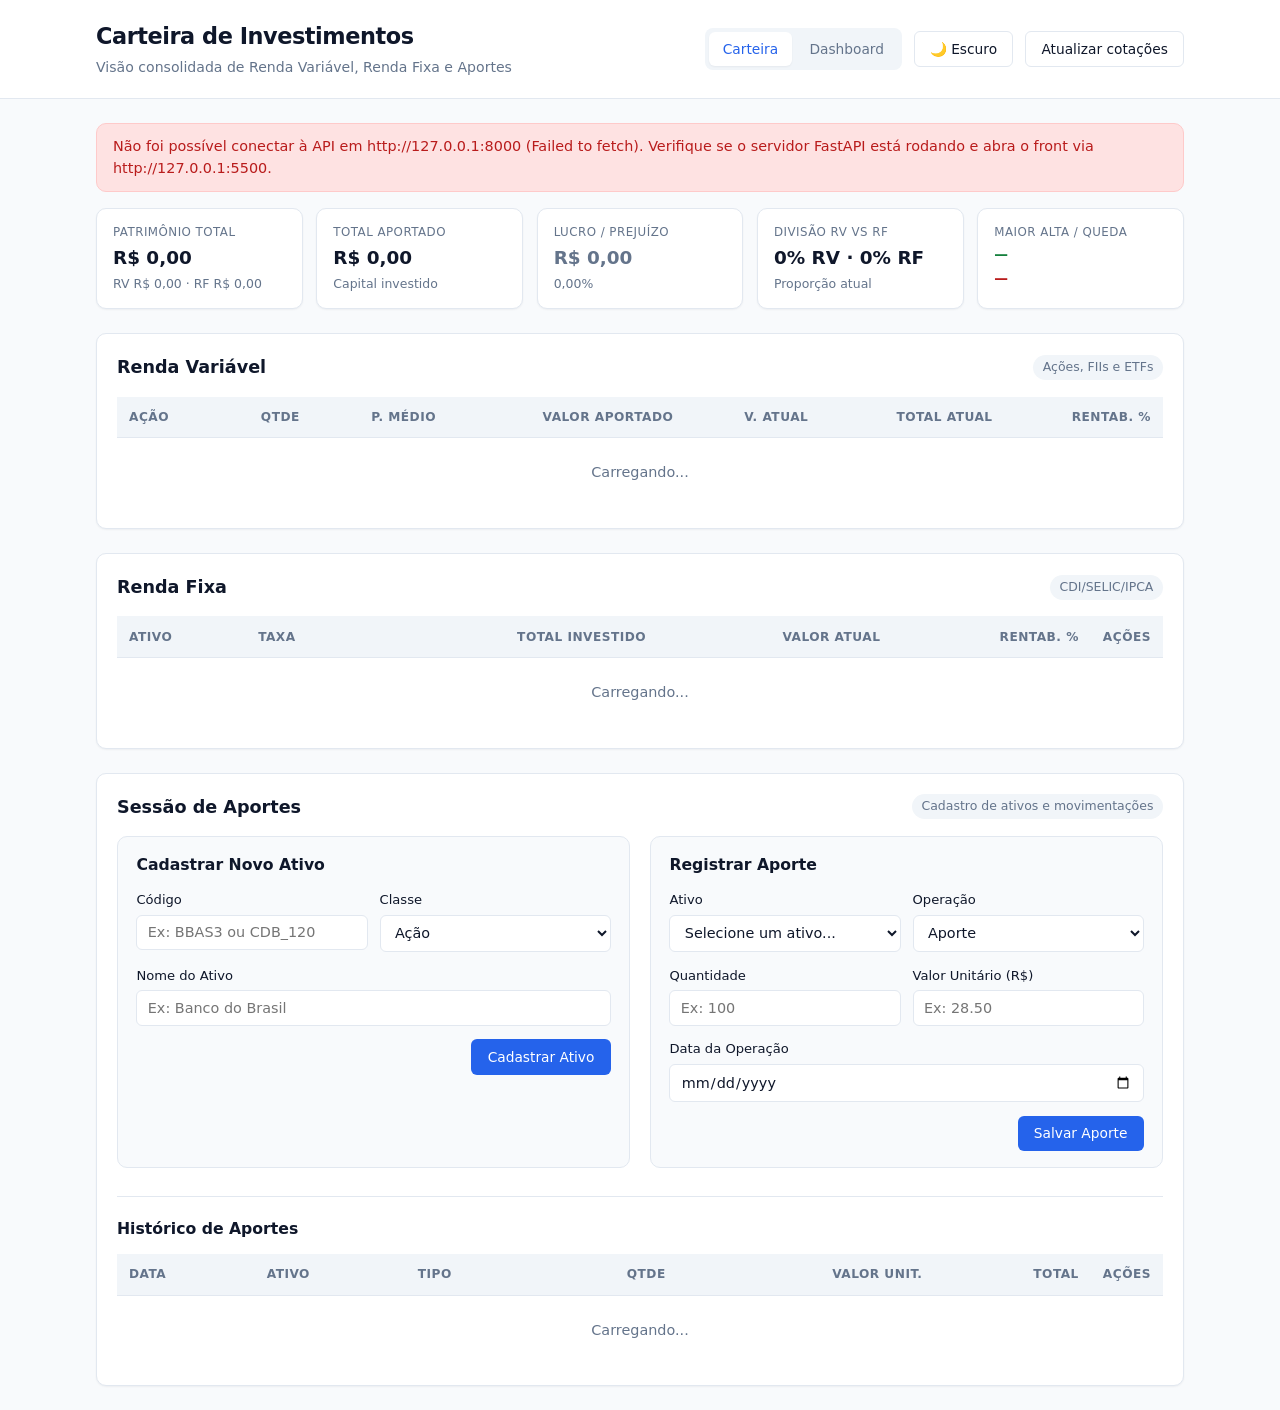
==== frontend/index.html @ 8cd11e59 "final features" ====
<!DOCTYPE html>
<html lang="pt-BR">
<head>
  <meta charset="UTF-8" />
  <meta name="viewport" content="width=device-width, initial-scale=1.0" />
  <title>Carteira de Investimentos</title>
  <link rel="stylesheet" href="css/style.css" />
  <script src="js/theme.js"></script>
</head>
<body>
  <header class="topbar">
    <div class="container topbar-inner">
      <div>
        <h1>Carteira de Investimentos</h1>
        <p class="subtitle">Visão consolidada de Renda Variável, Renda Fixa e Aportes</p>
      </div>
      <div class="topbar-actions">
        <nav class="topnav" aria-label="Navegação principal">
          <a href="index.html" class="nav-link active">Carteira</a>
          <a href="dashboard.html" class="nav-link">Dashboard</a>
        </nav>
        <button id="btn-tema" class="btn btn-secondary" type="button">
          🌙 Escuro
        </button>
        <button id="btn-recarregar" class="btn btn-secondary" type="button">
          Atualizar cotações
        </button>
      </div>
    </div>
  </header>

  <main class="container">
    <div id="feedback" class="feedback hidden" role="status" aria-live="polite"></div>

    <!-- KPIs no topo (linha única) -->
    <section class="kpi-strip" aria-label="Indicadores da carteira">
      <div class="summary-card">
        <span class="summary-label">Patrimônio Total</span>
        <strong id="kpi-patrimonio" class="summary-value">R$ 0,00</strong>
        <span id="kpi-sub-patrimonio" class="kpi-sub">RV R$ 0,00 · RF R$ 0,00</span>
      </div>
      <div class="summary-card">
        <span class="summary-label">Total Aportado</span>
        <strong id="kpi-aportado" class="summary-value">R$ 0,00</strong>
        <span class="kpi-sub">Capital investido</span>
      </div>
      <div class="summary-card">
        <span class="summary-label">Lucro / Prejuízo</span>
        <strong id="kpi-lucro" class="summary-value neu">R$ 0,00</strong>
        <span id="kpi-rentabilidade" class="kpi-sub neu">0,00%</span>
      </div>
      <div class="summary-card">
        <span class="summary-label">Divisão RV vs RF</span>
        <strong id="kpi-divisao" class="summary-value">0% RV · 0% RF</strong>
        <span class="kpi-sub">Proporção atual</span>
      </div>
      <div class="summary-card">
        <span class="summary-label">Maior Alta / Queda</span>
        <strong id="kpi-maior-alta" class="kpi-highlight pos">—</strong>
        <span id="kpi-maior-queda" class="kpi-highlight neg">—</span>
      </div>
    </section>

    <!-- Bloco 1: Renda Variável -->
    <section class="card">
      <div class="section-header">
        <h2>Renda Variável</h2>
        <span class="badge-muted">Ações, FIIs e ETFs</span>
      </div>
      <div class="table-wrapper">
        <table>
          <thead>
            <tr>
              <th>Ação</th>
              <th class="num">Qtde</th>
              <th class="num">P. Médio</th>
              <th class="num">Valor Aportado</th>
              <th class="num">V. Atual</th>
              <th class="num">Total Atual</th>
              <th class="num">Rentab. %</th>
            </tr>
          </thead>
          <tbody id="tbody-rv">
            <tr>
              <td colspan="7" class="empty-cell">Carregando...</td>
            </tr>
          </tbody>
        </table>
      </div>
    </section>

    <!-- Bloco 2: Renda Fixa -->
    <section class="card">
      <div class="section-header">
        <h2>Renda Fixa</h2>
        <span class="badge-muted">CDI/SELIC/IPCA</span>
      </div>
      <div class="table-wrapper">
        <table>
          <thead>
            <tr>
              <th>Ativo</th>
              <th>Taxa</th>
              <th class="num">Total Investido</th>
              <th class="num">Valor Atual</th>
              <th class="num">Rentab. %</th>
              <th class="actions-col">Ações</th>
            </tr>
          </thead>
          <tbody id="tbody-rf">
            <tr>
              <td colspan="6" class="empty-cell">Carregando...</td>
            </tr>
          </tbody>
        </table>
      </div>
    </section>

    <!-- Bloco 3: Sessão de Aportes -->
    <section class="card">
      <div class="section-header">
        <h2>Sessão de Aportes</h2>
        <span class="badge-muted">Cadastro de ativos e movimentações</span>
      </div>

      <div class="forms-grid">
        <!-- Formulário: Novo Ativo -->
        <form id="form-ativo" class="subcard">
          <h3>Cadastrar Novo Ativo</h3>

          <div class="field-row">
            <div class="field">
              <label for="ativo-codigo">Código</label>
              <input
                id="ativo-codigo"
                name="codigo"
                type="text"
                placeholder="Ex: BBAS3 ou CDB_120"
                maxlength="30"
                required
              />
            </div>

            <div class="field">
              <label for="ativo-classe">Classe</label>
              <select id="ativo-classe" name="classe" required>
                <option value="ACAO">Ação</option>
                <option value="FII">FII</option>
                <option value="ETF">ETF</option>
                <option value="RENDA_FIXA">Renda Fixa</option>
              </select>
            </div>
          </div>

          <div class="field">
            <label for="ativo-nome">Nome do Ativo</label>
            <input
              id="ativo-nome"
              name="nome"
              type="text"
              placeholder="Ex: Banco do Brasil"
              maxlength="100"
              required
            />
          </div>

          <div id="campos-rf" class="rf-fields hidden">
            <div class="field-row">
              <div class="field">
                <label for="ativo-indexador">Indexador</label>
                <select id="ativo-indexador" name="indexador">
                  <option value="CDI">CDI</option>
                  <option value="SELIC">SELIC</option>
                  <option value="IPCA">IPCA</option>
                  <option value="PREFIXADO">Prefixado</option>
                </select>
              </div>

              <div class="field">
                <label for="ativo-taxa" id="label-ativo-taxa">Percentual do CDI (%)</label>
                <input
                  id="ativo-taxa"
                  name="taxa_percentual"
                  type="number"
                  step="0.01"
                  min="0"
                  placeholder="Ex: 100 ou 120"
                />
              </div>
            </div>

            <div class="field">
              <label for="ativo-valor-inicial">Valor Inicial / Atual (R$)</label>
              <input
                id="ativo-valor-inicial"
                name="valor_atual"
                type="number"
                step="0.01"
                min="0"
                value="0"
                placeholder="0,00"
              />
            </div>
          </div>

          <div class="form-actions">
            <button type="submit" class="btn btn-primary">Cadastrar Ativo</button>
          </div>
        </form>

        <!-- Formulário: Novo Aporte / Edição -->
        <form id="form-aporte" class="subcard">
          <div class="subcard-header">
            <h3 id="titulo-form-aporte">Registrar Aporte</h3>
            <button
              id="btn-cancelar-edicao"
              type="button"
              class="btn btn-ghost btn-sm hidden"
            >
              Cancelar edição
            </button>
          </div>

          <input id="aporte-id" type="hidden" value="" />

          <div class="field-row">
            <div class="field">
              <label for="aporte-ativo">Ativo</label>
              <select id="aporte-ativo" name="ativo_id" required>
                <option value="">Selecione um ativo...</option>
              </select>
            </div>

            <div class="field">
              <label for="aporte-tipo">Operação</label>
              <select id="aporte-tipo" name="tipo" required>
                <option value="APORTE">Aporte</option>
                <option value="RESGATE">Resgate</option>
              </select>
            </div>
          </div>

          <div class="field-row">
            <div class="field">
              <label for="aporte-quantidade">
                Quantidade
                <span id="hint-qtde-rf" class="field-hint hidden">(fixo em 1 para RF)</span>
              </label>
              <input
                id="aporte-quantidade"
                name="quantidade"
                type="number"
                step="any"
                min="0.000001"
                placeholder="Ex: 100"
                required
              />
            </div>

            <div class="field">
              <label for="aporte-valor" id="label-aporte-valor">Valor Unitário (R$)</label>
              <input
                id="aporte-valor"
                name="valor_unitario"
                type="number"
                step="0.0001"
                min="0.0001"
                placeholder="Ex: 28.50"
                required
              />
            </div>
          </div>

          <div class="field">
            <label for="aporte-data">Data da Operação</label>
            <input id="aporte-data" name="data_aporte" type="date" />
          </div>

          <div class="form-actions">
            <button id="btn-submit-aporte" type="submit" class="btn btn-primary">
              Salvar Aporte
            </button>
          </div>
        </form>
      </div>

      <!-- Histórico de Aportes -->
      <div class="history-block">
        <h3>Histórico de Aportes</h3>
        <div class="table-wrapper">
          <table>
            <thead>
              <tr>
                <th>Data</th>
                <th>Ativo</th>
                <th>Tipo</th>
                <th class="num">Qtde</th>
                <th class="num">Valor Unit.</th>
                <th class="num">Total</th>
                <th class="actions-col">Ações</th>
              </tr>
            </thead>
            <tbody id="tbody-aportes">
              <tr>
                <td colspan="7" class="empty-cell">Carregando...</td>
              </tr>
            </tbody>
          </table>
        </div>
      </div>
    </section>
  </main>

  <!-- Modal nativo para atualização rápida de saldo de Renda Fixa -->
  <dialog id="modal-saldo-rf" class="modal">
    <form id="form-saldo-rf" method="dialog">
      <h3>Atualizar Valor Atual</h3>
      <p id="modal-rf-nome" class="modal-subtitle"></p>
      <input id="modal-rf-ativo-id" type="hidden" />

      <div class="field">
        <label for="modal-rf-valor">Novo Valor Atual (R$)</label>
        <input
          id="modal-rf-valor"
          type="number"
          step="0.01"
          min="0"
          required
        />
      </div>

      <div class="modal-actions">
        <button id="btn-fechar-modal" type="button" class="btn btn-secondary">
          Cancelar
        </button>
        <button type="submit" class="btn btn-primary">Salvar Saldo</button>
      </div>
    </form>
  </dialog>

  <script src="js/api.js"></script>
  <script src="js/main.js"></script>
</body>
</html>
---- frontend/css/style.css ----
:root {
  --bg: #f8fafc;
  --surface: #ffffff;
  --surface-subtle: #f1f5f9;
  --row-hover: #f8fafc;
  --border: #e2e8f0;
  --text: #0f172a;
  --text-muted: #64748b;
  --primary: #2563eb;
  --primary-hover: #1d4ed8;
  --positive: #15803d;
  --positive-bg: #dcfce7;
  --positive-border: #bbf7d0;
  --negative: #b91c1c;
  --negative-bg: #fee2e2;
  --negative-border: #fecaca;
  --radius: 10px;
  --shadow: 0 1px 2px rgba(15, 23, 42, 0.05);
}

[data-theme="dark"] {
  --bg: #0b1120;
  --surface: #111827;
  --surface-subtle: #1e293b;
  --row-hover: #172033;
  --border: #263248;
  --text: #f1f5f9;
  --text-muted: #94a3b8;
  --primary: #3b82f6;
  --primary-hover: #2563eb;
  --positive: #4ade80;
  --positive-bg: rgba(34, 197, 94, 0.14);
  --positive-border: rgba(74, 222, 128, 0.3);
  --negative: #f87171;
  --negative-bg: rgba(239, 68, 68, 0.15);
  --negative-border: rgba(248, 113, 113, 0.3);
  --shadow: 0 1px 3px rgba(0, 0, 0, 0.35);
  color-scheme: dark;
}

*,
*::before,
*::after {
  box-sizing: border-box;
}

body {
  margin: 0;
  font-family: system-ui, -apple-system, BlinkMacSystemFont, "Segoe UI", Roboto,
    sans-serif;
  background-color: var(--bg);
  color: var(--text);
  line-height: 1.5;
  -webkit-font-smoothing: antialiased;
}

.container {
  width: 100%;
  max-width: 1120px;
  margin: 0 auto;
  padding: 0 1rem;
}

/* Header */
.topbar {
  background: var(--surface);
  border-bottom: 1px solid var(--border);
  padding: 1.25rem 0;
  margin-bottom: 1.5rem;
}

.topbar-inner {
  display: flex;
  align-items: center;
  justify-content: space-between;
  gap: 1rem;
  flex-wrap: wrap;
}

.topbar-actions {
  display: flex;
  align-items: center;
  gap: 0.75rem;
  flex-wrap: wrap;
}

.topnav {
  display: inline-flex;
  background: var(--surface-subtle);
  padding: 0.25rem;
  border-radius: 8px;
  gap: 0.25rem;
}

.nav-link {
  text-decoration: none;
  color: var(--text-muted);
  font-size: 0.86rem;
  font-weight: 500;
  padding: 0.4rem 0.85rem;
  border-radius: 6px;
  transition: background-color 0.15s ease, color 0.15s ease;
}

.nav-link:hover {
  color: var(--text);
}

.nav-link.active {
  background: var(--surface);
  color: var(--primary);
  box-shadow: var(--shadow);
}

h1 {
  margin: 0;
  font-size: 1.4rem;
  font-weight: 700;
  letter-spacing: -0.02em;
}

h2 {
  margin: 0;
  font-size: 1.1rem;
  font-weight: 600;
}

h3 {
  margin: 0 0 0.85rem;
  font-size: 0.98rem;
  font-weight: 600;
}

.subtitle {
  margin: 0.2rem 0 0;
  font-size: 0.88rem;
  color: var(--text-muted);
}

/* Feedback Banner */
.feedback {
  padding: 0.75rem 1rem;
  border-radius: var(--radius);
  margin-bottom: 1rem;
  font-size: 0.9rem;
  font-weight: 500;
  border: 1px solid transparent;
}

.feedback.success {
  background: var(--positive-bg);
  color: var(--positive);
  border-color: var(--positive-border);
}

.feedback.error {
  background: var(--negative-bg);
  color: var(--negative);
  border-color: var(--negative-border);
}

.hidden {
  display: none !important;
}

/* KPI Strip (linha única) */
.kpi-strip {
  display: grid;
  grid-template-columns: repeat(5, minmax(0, 1fr));
  gap: 0.85rem;
  margin-bottom: 1.5rem;
}

.summary-card {
  background: var(--surface);
  border: 1px solid var(--border);
  border-radius: var(--radius);
  padding: 0.9rem 1rem;
  box-shadow: var(--shadow);
  display: flex;
  flex-direction: column;
  gap: 0.2rem;
  min-width: 0;
}

.summary-label {
  font-size: 0.74rem;
  text-transform: uppercase;
  letter-spacing: 0.04em;
  color: var(--text-muted);
}

.summary-value {
  font-size: 1.15rem;
  font-weight: 700;
  font-variant-numeric: tabular-nums;
  white-space: nowrap;
  overflow: hidden;
  text-overflow: ellipsis;
}

.kpi-sub {
  font-size: 0.78rem;
  color: var(--text-muted);
  font-variant-numeric: tabular-nums;
  white-space: nowrap;
  overflow: hidden;
  text-overflow: ellipsis;
}

.kpi-highlight {
  font-size: 0.86rem;
  font-variant-numeric: tabular-nums;
  white-space: nowrap;
  overflow: hidden;
  text-overflow: ellipsis;
}

/* Dashboard Charts */
.charts-grid {
  display: grid;
  grid-template-columns: repeat(2, minmax(0, 1fr));
  gap: 1.25rem;
  margin-bottom: 2rem;
}

.chart-card {
  margin-bottom: 0;
}

.chart-card-wide {
  grid-column: 1 / -1;
}

.chart-box {
  position: relative;
  height: 290px;
  width: 100%;
}

.chart-box-tall {
  height: 320px;
}

.chart-empty {
  position: absolute;
  inset: 0;
  display: flex;
  align-items: center;
  justify-content: center;
  margin: 0;
  font-size: 0.9rem;
  color: var(--text-muted);
  text-align: center;
}

@media (max-width: 1024px) {
  .kpi-strip {
    grid-template-columns: repeat(3, minmax(0, 1fr));
  }
}

@media (max-width: 768px) {
  .kpi-strip {
    grid-template-columns: repeat(2, minmax(0, 1fr));
  }

  .charts-grid {
    grid-template-columns: 1fr;
  }
}

/* Cards & Sections */
.card {
  background: var(--surface);
  border: 1px solid var(--border);
  border-radius: var(--radius);
  padding: 1.25rem;
  margin-bottom: 1.5rem;
  box-shadow: var(--shadow);
}

.section-header {
  display: flex;
  align-items: center;
  justify-content: space-between;
  gap: 0.75rem;
  margin-bottom: 1rem;
  flex-wrap: wrap;
}

.badge-muted {
  font-size: 0.78rem;
  color: var(--text-muted);
  background: var(--surface-subtle);
  padding: 0.2rem 0.6rem;
  border-radius: 999px;
}

/* Tables */
.table-wrapper {
  overflow-x: auto;
}

table {
  width: 100%;
  border-collapse: collapse;
  font-size: 0.9rem;
}

th,
td {
  padding: 0.7rem 0.75rem;
  text-align: left;
  border-bottom: 1px solid var(--border);
  white-space: nowrap;
}

th {
  font-size: 0.76rem;
  font-weight: 600;
  text-transform: uppercase;
  letter-spacing: 0.04em;
  color: var(--text-muted);
  background: var(--surface-subtle);
}

tbody tr:hover {
  background: var(--row-hover);
}

tbody tr:last-child td {
  border-bottom: none;
}

.num {
  text-align: right;
  font-variant-numeric: tabular-nums;
}

.actions-col {
  text-align: right;
  width: 1%;
}

.asset-code {
  font-weight: 600;
  color: var(--text);
}

.asset-name {
  display: block;
  font-size: 0.78rem;
  color: var(--text-muted);
}

.empty-cell {
  text-align: center;
  color: var(--text-muted);
  padding: 1.5rem 0.75rem;
}

/* Rentabilidade & Badges */
.pos {
  color: var(--positive);
  font-weight: 600;
}

.neg {
  color: var(--negative);
  font-weight: 600;
}

.neu {
  color: var(--text-muted);
}

.pill {
  display: inline-block;
  padding: 0.15rem 0.55rem;
  border-radius: 999px;
  font-size: 0.75rem;
  font-weight: 600;
}

.pill-aporte {
  background: var(--positive-bg);
  color: var(--positive);
}

.pill-resgate {
  background: var(--negative-bg);
  color: var(--negative);
}

/* Forms */
.forms-grid {
  display: grid;
  grid-template-columns: repeat(auto-fit, minmax(min(100%, 300px), 1fr));
  gap: 1.25rem;
  margin-bottom: 1.75rem;
}

.subcard {
  background: var(--bg);
  border: 1px solid var(--border);
  border-radius: var(--radius);
  padding: 1rem 1.15rem;
  min-width: 0;
  max-width: 100%;
}

.subcard-header {
  display: flex;
  align-items: center;
  justify-content: space-between;
  gap: 0.5rem;
  margin-bottom: 0.85rem;
}

.subcard-header h3 {
  margin: 0;
}

.field {
  display: flex;
  flex-direction: column;
  gap: 0.3rem;
  margin-bottom: 0.85rem;
  min-width: 0;
}

.field-row {
  display: grid;
  grid-template-columns: repeat(2, minmax(0, 1fr));
  gap: 0.75rem;
}

label {
  font-size: 0.82rem;
  font-weight: 500;
  color: var(--text);
}

.field-hint {
  font-weight: 400;
  font-size: 0.75rem;
  color: var(--text-muted);
}

input,
select {
  width: 100%;
  min-width: 0;
  max-width: 100%;
  padding: 0.55rem 0.65rem;
  font-size: 0.9rem;
  font-family: inherit;
  color: var(--text);
  background: var(--surface);
  border: 1px solid var(--border);
  border-radius: 6px;
  transition: border-color 0.15s ease;
}

input:focus,
select:focus {
  outline: none;
  border-color: var(--primary);
}

input[readonly] {
  background: var(--surface-subtle);
  color: var(--text-muted);
  cursor: not-allowed;
}

.rf-fields {
  padding-top: 0.25rem;
  border-top: 1px dashed var(--border);
  margin-top: 0.25rem;
}

.form-actions {
  display: flex;
  justify-content: flex-end;
  margin-top: 0.5rem;
}

.history-block {
  border-top: 1px solid var(--border);
  padding-top: 1.25rem;
}

/* Buttons */
.btn {
  display: inline-flex;
  align-items: center;
  justify-content: center;
  gap: 0.35rem;
  padding: 0.55rem 0.95rem;
  font-size: 0.86rem;
  font-weight: 500;
  font-family: inherit;
  border-radius: 6px;
  border: 1px solid transparent;
  cursor: pointer;
  transition: background-color 0.15s ease, border-color 0.15s ease;
}

.btn:disabled {
  opacity: 0.6;
  cursor: wait;
}

.btn-primary {
  background: var(--primary);
  color: #ffffff;
}

.btn-primary:hover {
  background: var(--primary-hover);
}

.btn-secondary {
  background: var(--surface);
  color: var(--text);
  border-color: var(--border);
}

.btn-secondary:hover {
  background: var(--surface-subtle);
}

.btn-ghost {
  background: transparent;
  color: var(--text-muted);
}

.btn-ghost:hover {
  background: var(--surface-subtle);
  color: var(--text);
}

.btn-danger-ghost {
  background: transparent;
  color: var(--negative);
}

.btn-danger-ghost:hover {
  background: var(--negative-bg);
}

.btn-sm {
  padding: 0.3rem 0.6rem;
  font-size: 0.78rem;
}

.row-actions {
  display: inline-flex;
  gap: 0.35rem;
}

/* Modal */
.modal {
  background: var(--surface);
  color: var(--text);
  border: 1px solid var(--border);
  border-radius: var(--radius);
  padding: 1.25rem;
  width: 100%;
  max-width: 380px;
  box-shadow: 0 10px 30px rgba(0, 0, 0, 0.35);
}

.modal::backdrop {
  background: rgba(2, 6, 23, 0.55);
}

.modal-subtitle {
  margin: -0.4rem 0 1rem;
  font-size: 0.86rem;
  color: var(--text-muted);
}

.modal-actions {
  display: flex;
  justify-content: flex-end;
  gap: 0.5rem;
  margin-top: 1rem;
}

@media (max-width: 600px) {
  .field-row {
    grid-template-columns: 1fr;
  }

  .card {
    padding: 1rem;
  }
}
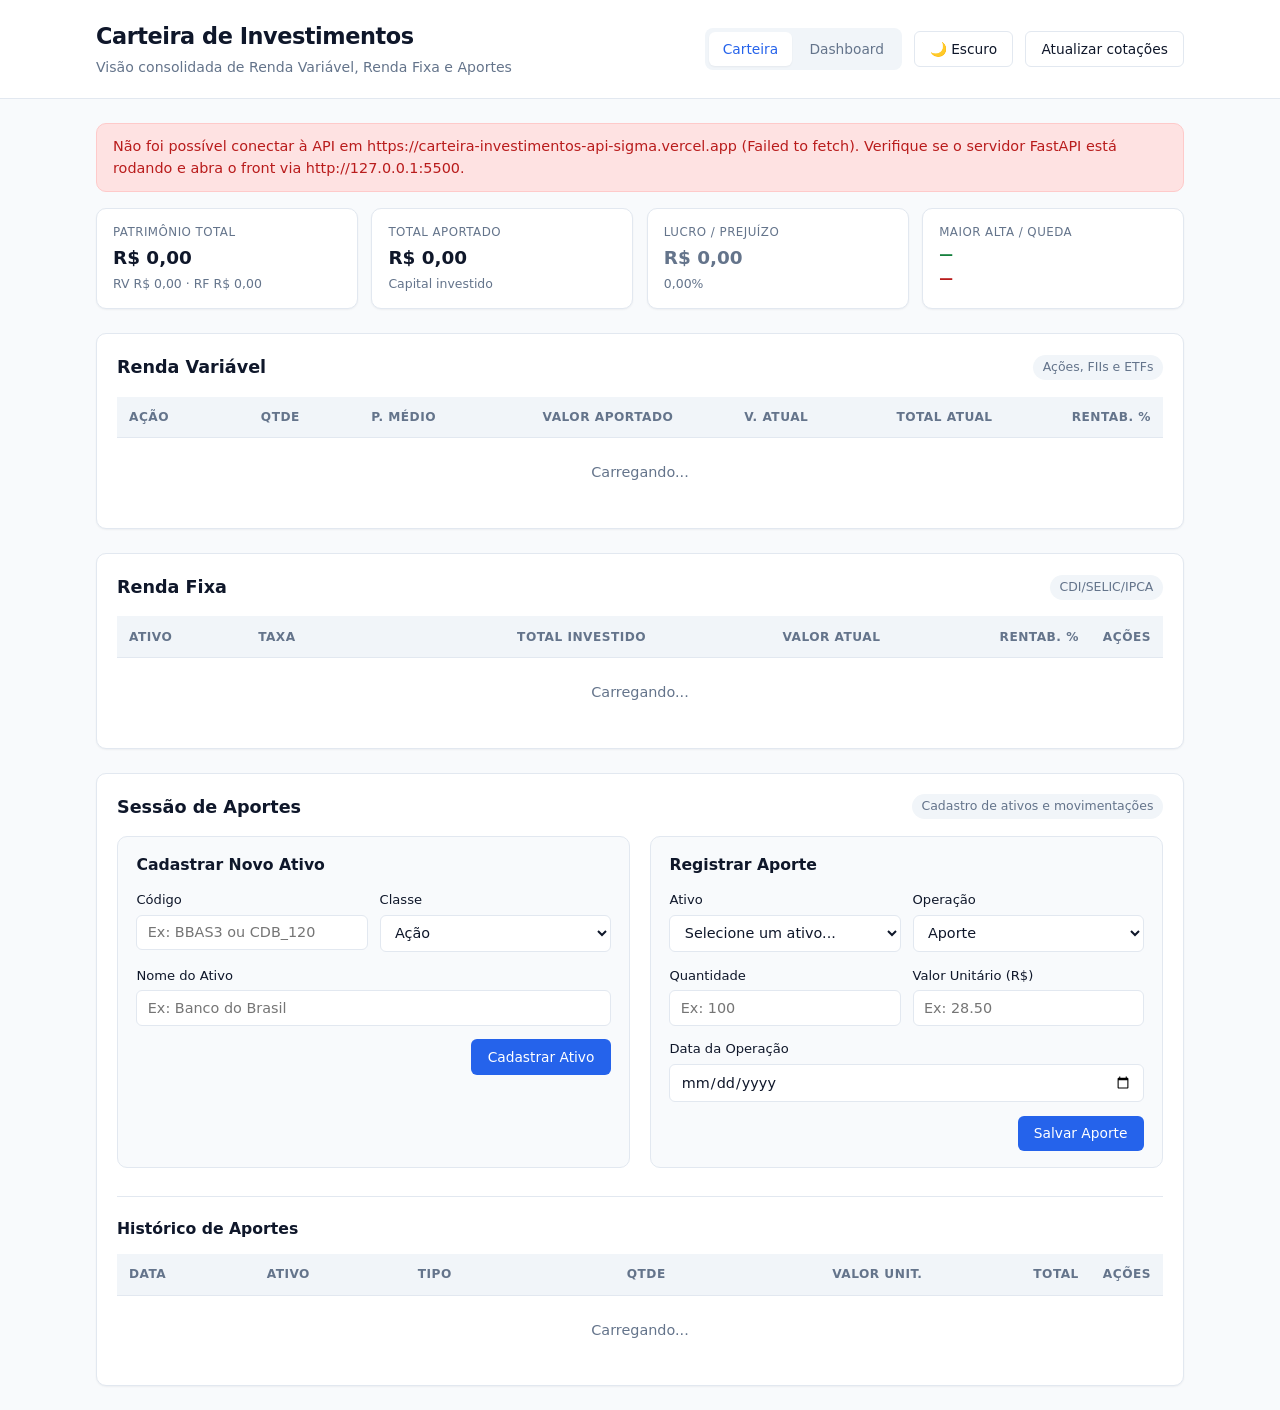
==== commit be8a6a48: "removing card" ====
--- a/frontend/index.html
+++ b/frontend/index.html
@@ -48,11 +48,6 @@
         <span class="summary-label">Lucro / Prejuízo</span>
         <strong id="kpi-lucro" class="summary-value neu">R$ 0,00</strong>
         <span id="kpi-rentabilidade" class="kpi-sub neu">0,00%</span>
-      </div>
-      <div class="summary-card">
-        <span class="summary-label">Divisão RV vs RF</span>
-        <strong id="kpi-divisao" class="summary-value">0% RV · 0% RF</strong>
-        <span class="kpi-sub">Proporção atual</span>
       </div>
       <div class="summary-card">
         <span class="summary-label">Maior Alta / Queda</span>
--- a/frontend/css/style.css
+++ b/frontend/css/style.css
@@ -166,7 +166,7 @@
 /* KPI Strip (linha única) */
 .kpi-strip {
   display: grid;
-  grid-template-columns: repeat(5, minmax(0, 1fr));
+  grid-template-columns: repeat(4, minmax(0, 1fr));
   gap: 0.85rem;
   margin-bottom: 1.5rem;
 }
@@ -256,7 +256,7 @@
 
 @media (max-width: 1024px) {
   .kpi-strip {
-    grid-template-columns: repeat(3, minmax(0, 1fr));
+    grid-template-columns: repeat(2, minmax(0, 1fr));
   }
 }
 
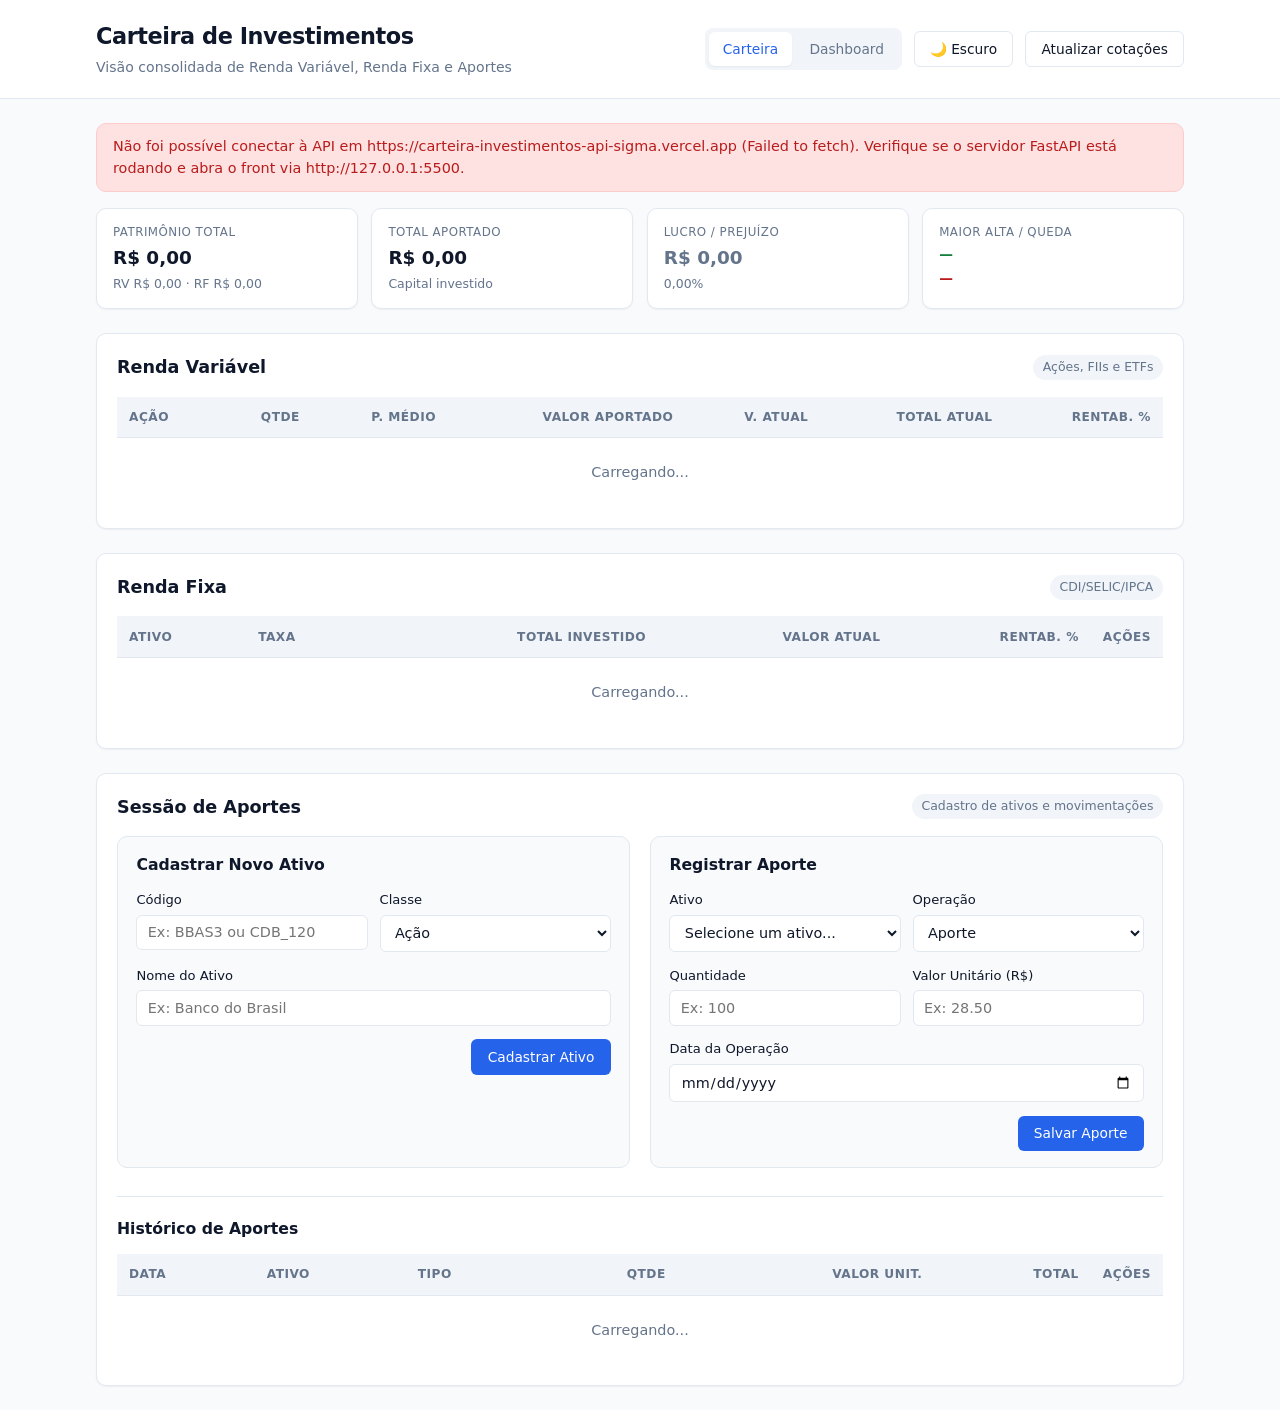
==== commit d5af3490: "feat: adiciona suporte PWA (manifest, service worker e icones)" ====
--- a/frontend/index.html
+++ b/frontend/index.html
@@ -3,7 +3,11 @@
 <head>
   <meta charset="UTF-8" />
   <meta name="viewport" content="width=device-width, initial-scale=1.0" />
+  <meta name="theme-color" content="#2563eb" />
   <title>Carteira de Investimentos</title>
+  <link rel="manifest" href="manifest.json" />
+  <link rel="icon" type="image/png" sizes="192x192" href="icons/icon-192.png" />
+  <link rel="apple-touch-icon" href="icons/icon-192.png" />
   <link rel="stylesheet" href="css/style.css" />
   <script src="js/theme.js"></script>
 </head>
--- a/frontend/css/style.css
+++ b/frontend/css/style.css
@@ -44,6 +44,40 @@
   box-sizing: border-box;
 }
 
+@view-transition {
+  navigation: auto;
+}
+
+::view-transition-old(page-content) {
+  animation: pageFadeOut 160ms ease both;
+}
+
+::view-transition-new(page-content) {
+  animation: pageEnter 240ms cubic-bezier(0.22, 1, 0.36, 1) both;
+}
+
+@keyframes pageEnter {
+  from {
+    opacity: 0;
+    transform: translateY(8px);
+  }
+  to {
+    opacity: 1;
+    transform: translateY(0);
+  }
+}
+
+@keyframes pageFadeOut {
+  from {
+    opacity: 1;
+    transform: translateY(0);
+  }
+  to {
+    opacity: 0;
+    transform: translateY(-4px);
+  }
+}
+
 body {
   margin: 0;
   font-family: system-ui, -apple-system, BlinkMacSystemFont, "Segoe UI", Roboto,
@@ -52,6 +86,27 @@
   color: var(--text);
   line-height: 1.5;
   -webkit-font-smoothing: antialiased;
+  transition: background-color 0.2s ease, color 0.2s ease;
+}
+
+main {
+  view-transition-name: page-content;
+  animation: pageEnter 240ms cubic-bezier(0.22, 1, 0.36, 1) both;
+  transition: opacity 0.15s ease, transform 0.15s ease;
+}
+
+main.page-leaving {
+  opacity: 0;
+  transform: translateY(-4px);
+}
+
+@media (prefers-reduced-motion: reduce) {
+  main,
+  ::view-transition-old(page-content),
+  ::view-transition-new(page-content) {
+    animation: none !important;
+    transition: none !important;
+  }
 }
 
 .container {
@@ -67,6 +122,8 @@
   border-bottom: 1px solid var(--border);
   padding: 1.25rem 0;
   margin-bottom: 1.5rem;
+  view-transition-name: topbar;
+  transition: background-color 0.2s ease, border-color 0.2s ease;
 }
 
 .topbar-inner {
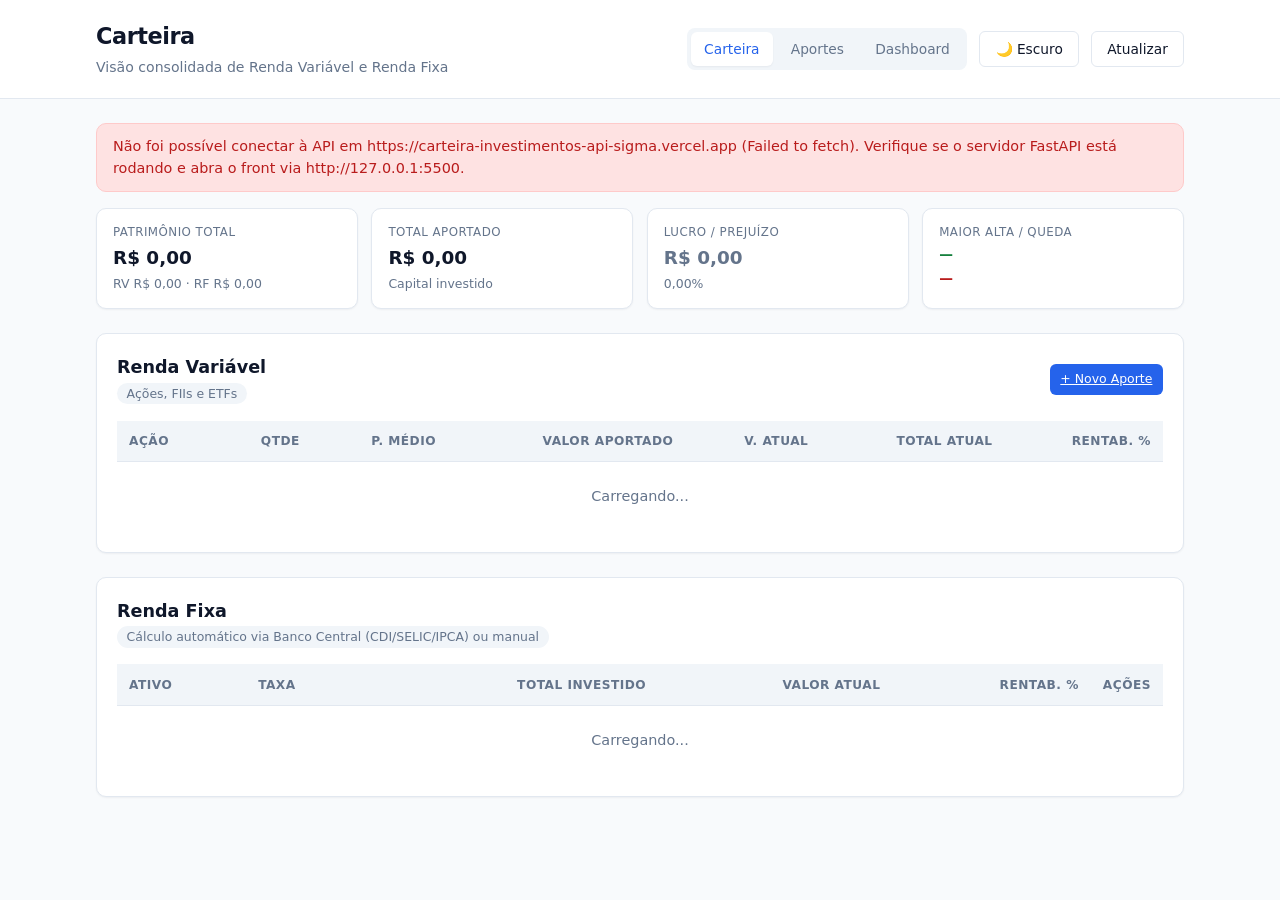
==== commit 301adb0d: "improve interface" ====
--- a/frontend/index.html
+++ b/frontend/index.html
@@ -15,19 +15,20 @@
   <header class="topbar">
     <div class="container topbar-inner">
       <div>
-        <h1>Carteira de Investimentos</h1>
-        <p class="subtitle">Visão consolidada de Renda Variável, Renda Fixa e Aportes</p>
+        <h1>Carteira</h1>
+        <p class="subtitle">Visão consolidada de Renda Variável e Renda Fixa</p>
       </div>
       <div class="topbar-actions">
         <nav class="topnav" aria-label="Navegação principal">
           <a href="index.html" class="nav-link active">Carteira</a>
+          <a href="aportes.html" class="nav-link">Aportes</a>
           <a href="dashboard.html" class="nav-link">Dashboard</a>
         </nav>
         <button id="btn-tema" class="btn btn-secondary" type="button">
           🌙 Escuro
         </button>
         <button id="btn-recarregar" class="btn btn-secondary" type="button">
-          Atualizar cotações
+          Atualizar
         </button>
       </div>
     </div>
@@ -63,8 +64,11 @@
     <!-- Bloco 1: Renda Variável -->
     <section class="card">
       <div class="section-header">
-        <h2>Renda Variável</h2>
-        <span class="badge-muted">Ações, FIIs e ETFs</span>
+        <div>
+          <h2>Renda Variável</h2>
+          <span class="badge-muted">Ações, FIIs e ETFs</span>
+        </div>
+        <a href="aportes.html" class="btn btn-primary btn-sm nav-transition">+ Novo Aporte</a>
       </div>
       <div class="table-wrapper">
         <table>
@@ -91,8 +95,10 @@
     <!-- Bloco 2: Renda Fixa -->
     <section class="card">
       <div class="section-header">
-        <h2>Renda Fixa</h2>
-        <span class="badge-muted">CDI/SELIC/IPCA</span>
+        <div>
+          <h2>Renda Fixa</h2>
+          <span class="badge-muted">Cálculo automático via Banco Central (CDI/SELIC/IPCA) ou manual</span>
+        </div>
       </div>
       <div class="table-wrapper">
         <table>
@@ -114,201 +120,23 @@
         </table>
       </div>
     </section>
+  </main>
 
-    <!-- Bloco 3: Sessão de Aportes -->
-    <section class="card">
-      <div class="section-header">
-        <h2>Sessão de Aportes</h2>
-        <span class="badge-muted">Cadastro de ativos e movimentações</span>
-      </div>
-
-      <div class="forms-grid">
-        <!-- Formulário: Novo Ativo -->
-        <form id="form-ativo" class="subcard">
-          <h3>Cadastrar Novo Ativo</h3>
-
-          <div class="field-row">
-            <div class="field">
-              <label for="ativo-codigo">Código</label>
-              <input
-                id="ativo-codigo"
-                name="codigo"
-                type="text"
-                placeholder="Ex: BBAS3 ou CDB_120"
-                maxlength="30"
-                required
-              />
-            </div>
-
-            <div class="field">
-              <label for="ativo-classe">Classe</label>
-              <select id="ativo-classe" name="classe" required>
-                <option value="ACAO">Ação</option>
-                <option value="FII">FII</option>
-                <option value="ETF">ETF</option>
-                <option value="RENDA_FIXA">Renda Fixa</option>
-              </select>
-            </div>
-          </div>
-
-          <div class="field">
-            <label for="ativo-nome">Nome do Ativo</label>
-            <input
-              id="ativo-nome"
-              name="nome"
-              type="text"
-              placeholder="Ex: Banco do Brasil"
-              maxlength="100"
-              required
-            />
-          </div>
-
-          <div id="campos-rf" class="rf-fields hidden">
-            <div class="field-row">
-              <div class="field">
-                <label for="ativo-indexador">Indexador</label>
-                <select id="ativo-indexador" name="indexador">
-                  <option value="CDI">CDI</option>
-                  <option value="SELIC">SELIC</option>
-                  <option value="IPCA">IPCA</option>
-                  <option value="PREFIXADO">Prefixado</option>
-                </select>
-              </div>
-
-              <div class="field">
-                <label for="ativo-taxa" id="label-ativo-taxa">Percentual do CDI (%)</label>
-                <input
-                  id="ativo-taxa"
-                  name="taxa_percentual"
-                  type="number"
-                  step="0.01"
-                  min="0"
-                  placeholder="Ex: 100 ou 120"
-                />
-              </div>
-            </div>
-
-            <div class="field">
-              <label for="ativo-valor-inicial">Valor Inicial / Atual (R$)</label>
-              <input
-                id="ativo-valor-inicial"
-                name="valor_atual"
-                type="number"
-                step="0.01"
-                min="0"
-                value="0"
-                placeholder="0,00"
-              />
-            </div>
-          </div>
-
-          <div class="form-actions">
-            <button type="submit" class="btn btn-primary">Cadastrar Ativo</button>
-          </div>
-        </form>
-
-        <!-- Formulário: Novo Aporte / Edição -->
-        <form id="form-aporte" class="subcard">
-          <div class="subcard-header">
-            <h3 id="titulo-form-aporte">Registrar Aporte</h3>
-            <button
-              id="btn-cancelar-edicao"
-              type="button"
-              class="btn btn-ghost btn-sm hidden"
-            >
-              Cancelar edição
-            </button>
-          </div>
-
-          <input id="aporte-id" type="hidden" value="" />
-
-          <div class="field-row">
-            <div class="field">
-              <label for="aporte-ativo">Ativo</label>
-              <select id="aporte-ativo" name="ativo_id" required>
-                <option value="">Selecione um ativo...</option>
-              </select>
-            </div>
-
-            <div class="field">
-              <label for="aporte-tipo">Operação</label>
-              <select id="aporte-tipo" name="tipo" required>
-                <option value="APORTE">Aporte</option>
-                <option value="RESGATE">Resgate</option>
-              </select>
-            </div>
-          </div>
-
-          <div class="field-row">
-            <div class="field">
-              <label for="aporte-quantidade">
-                Quantidade
-                <span id="hint-qtde-rf" class="field-hint hidden">(fixo em 1 para RF)</span>
-              </label>
-              <input
-                id="aporte-quantidade"
-                name="quantidade"
-                type="number"
-                step="any"
-                min="0.000001"
-                placeholder="Ex: 100"
-                required
-              />
-            </div>
-
-            <div class="field">
-              <label for="aporte-valor" id="label-aporte-valor">Valor Unitário (R$)</label>
-              <input
-                id="aporte-valor"
-                name="valor_unitario"
-                type="number"
-                step="0.0001"
-                min="0.0001"
-                placeholder="Ex: 28.50"
-                required
-              />
-            </div>
-          </div>
-
-          <div class="field">
-            <label for="aporte-data">Data da Operação</label>
-            <input id="aporte-data" name="data_aporte" type="date" />
-          </div>
-
-          <div class="form-actions">
-            <button id="btn-submit-aporte" type="submit" class="btn btn-primary">
-              Salvar Aporte
-            </button>
-          </div>
-        </form>
-      </div>
-
-      <!-- Histórico de Aportes -->
-      <div class="history-block">
-        <h3>Histórico de Aportes</h3>
-        <div class="table-wrapper">
-          <table>
-            <thead>
-              <tr>
-                <th>Data</th>
-                <th>Ativo</th>
-                <th>Tipo</th>
-                <th class="num">Qtde</th>
-                <th class="num">Valor Unit.</th>
-                <th class="num">Total</th>
-                <th class="actions-col">Ações</th>
-              </tr>
-            </thead>
-            <tbody id="tbody-aportes">
-              <tr>
-                <td colspan="7" class="empty-cell">Carregando...</td>
-              </tr>
-            </tbody>
-          </table>
-        </div>
-      </div>
-    </section>
-  </main>
+  <!-- Navegação inferior fixa no celular (PWA) -->
+  <nav class="bottom-nav" aria-label="Navegação mobile">
+    <a href="index.html" class="bottom-nav-link active">
+      <span class="bottom-nav-icon" aria-hidden="true">💼</span>
+      <span>Carteira</span>
+    </a>
+    <a href="aportes.html" class="bottom-nav-link">
+      <span class="bottom-nav-icon" aria-hidden="true">➕</span>
+      <span>Aportes</span>
+    </a>
+    <a href="dashboard.html" class="bottom-nav-link">
+      <span class="bottom-nav-icon" aria-hidden="true">📊</span>
+      <span>Dashboard</span>
+    </a>
+  </nav>
 
   <!-- Modal nativo para atualização rápida de saldo de Renda Fixa -->
   <dialog id="modal-saldo-rf" class="modal">
@@ -338,6 +166,7 @@
   </dialog>
 
   <script src="js/api.js"></script>
+  <script src="js/utils.js"></script>
   <script src="js/main.js"></script>
 </body>
 </html>
--- a/frontend/css/style.css
+++ b/frontend/css/style.css
@@ -493,6 +493,59 @@
   gap: 0.75rem;
 }
 
+.field-row-3 {
+  grid-template-columns: repeat(3, minmax(0, 1fr));
+}
+
+/* Collapsible Novo Ativo */
+.collapsible-card {
+  padding: 0;
+}
+
+.collapsible-summary {
+  display: flex;
+  align-items: center;
+  justify-content: space-between;
+  gap: 0.75rem;
+  padding: 1rem 1.25rem;
+  font-size: 0.98rem;
+  font-weight: 600;
+  cursor: pointer;
+  list-style: none;
+  user-select: none;
+}
+
+.collapsible-summary::-webkit-details-marker {
+  display: none;
+}
+
+.collapsible-card[open] .collapsible-summary {
+  border-bottom: 1px solid var(--border);
+}
+
+.collapsible-body {
+  padding: 1.15rem 1.25rem 1.25rem;
+}
+
+/* Filter bar */
+.filter-bar {
+  display: flex;
+  gap: 0.5rem;
+  flex-wrap: wrap;
+}
+
+.filter-bar select {
+  width: auto;
+  min-width: 150px;
+  padding: 0.4rem 0.6rem;
+  font-size: 0.84rem;
+}
+
+/* Mobile Bottom Nav (estilo PWA/App) */
+.bottom-nav {
+  display: none;
+}
+
 label {
   font-size: 0.82rem;
   font-weight: 500;
@@ -647,9 +700,67 @@
   margin-top: 1rem;
 }
 
-@media (max-width: 600px) {
-  .field-row {
+@media (max-width: 640px) {
+  body {
+    padding-bottom: 74px;
+  }
+
+  .topnav {
+    display: none;
+  }
+
+  .bottom-nav {
+    display: grid;
+    grid-template-columns: repeat(3, 1fr);
+    position: fixed;
+    left: 0;
+    right: 0;
+    bottom: 0;
+    z-index: 50;
+    background: var(--surface);
+    border-top: 1px solid var(--border);
+    padding: 0.4rem 0.5rem calc(0.4rem + env(safe-area-inset-bottom));
+    box-shadow: 0 -2px 10px rgba(0, 0, 0, 0.08);
+  }
+
+  .bottom-nav-link {
+    display: flex;
+    flex-direction: column;
+    align-items: center;
+    justify-content: center;
+    gap: 0.15rem;
+    padding: 0.35rem 0.25rem;
+    border-radius: 8px;
+    text-decoration: none;
+    font-size: 0.72rem;
+    font-weight: 500;
+    color: var(--text-muted);
+    transition: color 0.15s ease, background-color 0.15s ease;
+  }
+
+  .bottom-nav-link.active {
+    color: var(--primary);
+    background: var(--surface-subtle);
+    font-weight: 600;
+  }
+
+  .bottom-nav-icon {
+    font-size: 1.15rem;
+    line-height: 1;
+  }
+
+  .field-row,
+  .field-row-3 {
     grid-template-columns: 1fr;
+  }
+
+  .filter-bar {
+    width: 100%;
+  }
+
+  .filter-bar select {
+    flex: 1;
+    min-width: 0;
   }
 
   .card {
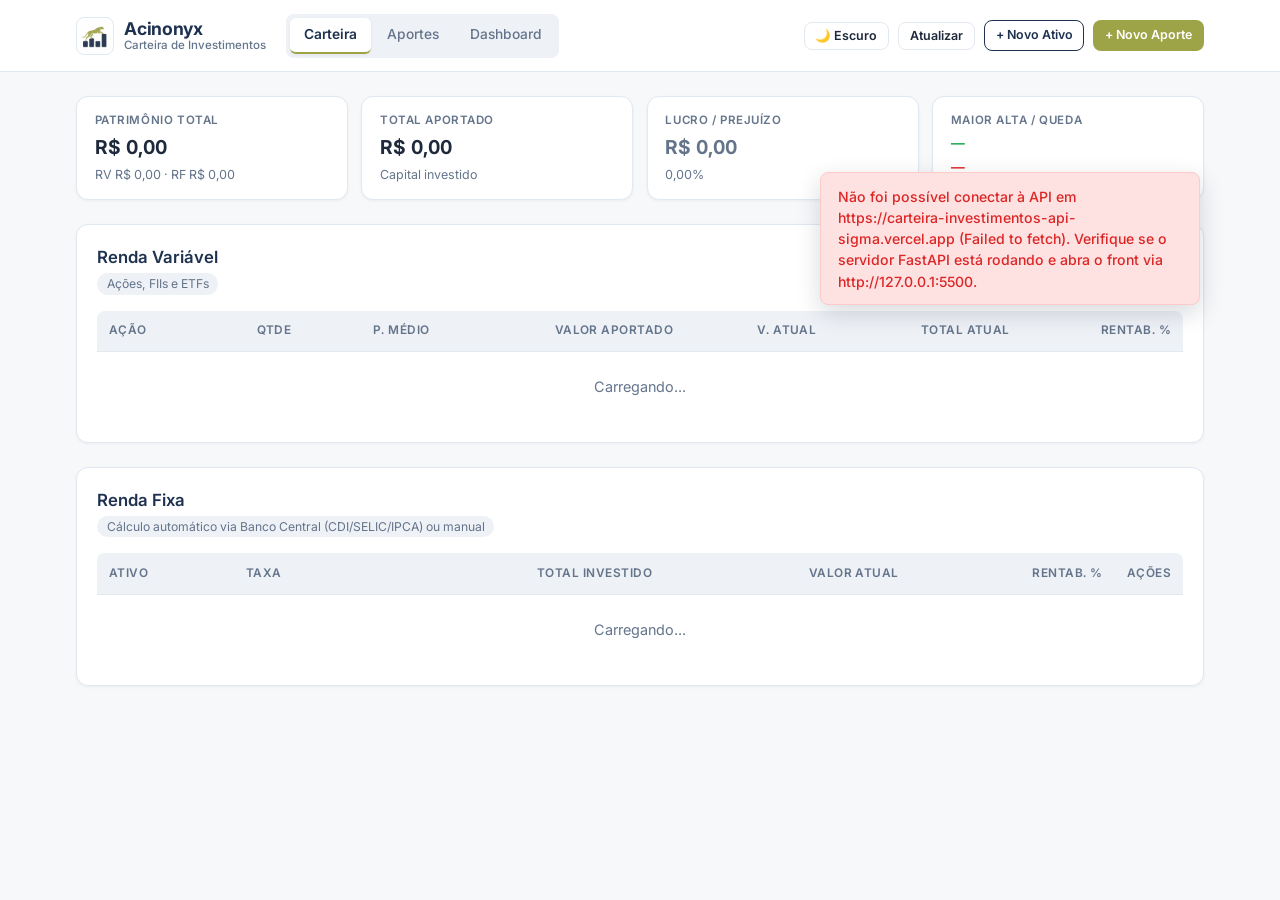
==== commit f2d37e56: "improve interface style" ====
--- a/frontend/index.html
+++ b/frontend/index.html
@@ -3,8 +3,14 @@
 <head>
   <meta charset="UTF-8" />
   <meta name="viewport" content="width=device-width, initial-scale=1.0" />
-  <meta name="theme-color" content="#2563eb" />
-  <title>Carteira de Investimentos</title>
+  <meta name="theme-color" content="#1e3250" />
+  <title>Acinonyx — Carteira</title>
+  <link rel="preconnect" href="https://fonts.googleapis.com" />
+  <link rel="preconnect" href="https://fonts.gstatic.com" crossorigin />
+  <link
+    href="https://fonts.googleapis.com/css2?family=Inter:wght@400;500;600;700&display=swap"
+    rel="stylesheet"
+  />
   <link rel="manifest" href="manifest.json" />
   <link rel="icon" type="image/png" sizes="192x192" href="icons/icon-192.png" />
   <link rel="apple-touch-icon" href="icons/icon-192.png" />
@@ -14,22 +20,33 @@
 <body>
   <header class="topbar">
     <div class="container topbar-inner">
-      <div>
-        <h1>Carteira</h1>
-        <p class="subtitle">Visão consolidada de Renda Variável e Renda Fixa</p>
-      </div>
-      <div class="topbar-actions">
+      <div class="topbar-left">
+        <a href="index.html" class="brand">
+          <img src="icons/icon-192.png" alt="Logo Acinonyx" class="brand-logo" />
+          <span class="brand-text">
+            <span class="brand-name">Acinonyx</span>
+            <span class="brand-tagline">Carteira de Investimentos</span>
+          </span>
+        </a>
         <nav class="topnav" aria-label="Navegação principal">
           <a href="index.html" class="nav-link active">Carteira</a>
           <a href="aportes.html" class="nav-link">Aportes</a>
           <a href="dashboard.html" class="nav-link">Dashboard</a>
         </nav>
-        <button id="btn-tema" class="btn btn-secondary" type="button">
+      </div>
+      <div class="topbar-actions">
+        <button id="btn-tema" class="btn btn-secondary btn-sm" type="button">
           🌙 Escuro
         </button>
-        <button id="btn-recarregar" class="btn btn-secondary" type="button">
+        <button id="btn-recarregar" class="btn btn-secondary btn-sm" type="button">
           Atualizar
         </button>
+        <a href="aportes.html#novo-ativo" class="btn btn-outline-navy btn-sm header-cta-desktop nav-transition">
+          + Novo Ativo
+        </a>
+        <a href="aportes.html" class="btn btn-primary btn-sm header-cta-desktop nav-transition">
+          + Novo Aporte
+        </a>
       </div>
     </div>
   </header>
--- a/frontend/css/style.css
+++ b/frontend/css/style.css
@@ -1,40 +1,59 @@
 :root {
-  --bg: #f8fafc;
+  --navy: #1e3250;
+  --navy-hover: #15253c;
+  --navy-soft: rgba(30, 50, 80, 0.08);
+  --olive: #9da347;
+  --olive-hover: #888e3a;
+  --olive-soft: rgba(157, 163, 71, 0.14);
+
+  --bg: #f7f8fa;
   --surface: #ffffff;
-  --surface-subtle: #f1f5f9;
+  --surface-subtle: #eef1f6;
   --row-hover: #f8fafc;
   --border: #e2e8f0;
-  --text: #0f172a;
+  --text: #1e293b;
   --text-muted: #64748b;
-  --primary: #2563eb;
-  --primary-hover: #1d4ed8;
-  --positive: #15803d;
+
+  --primary: var(--olive);
+  --primary-hover: var(--olive-hover);
+  --positive: #16a34a;
   --positive-bg: #dcfce7;
   --positive-border: #bbf7d0;
-  --negative: #b91c1c;
+  --negative: #dc2626;
   --negative-bg: #fee2e2;
   --negative-border: #fecaca;
-  --radius: 10px;
-  --shadow: 0 1px 2px rgba(15, 23, 42, 0.05);
+
+  --radius: 12px;
+  --radius-sm: 8px;
+  --shadow: 0 1px 3px rgba(30, 50, 80, 0.06);
 }
 
 [data-theme="dark"] {
-  --bg: #0b1120;
-  --surface: #111827;
-  --surface-subtle: #1e293b;
-  --row-hover: #172033;
-  --border: #263248;
+  --navy: #2a466f;
+  --navy-hover: #355687;
+  --navy-soft: rgba(42, 70, 111, 0.28);
+  --olive: #b3b959;
+  --olive-hover: #9fa549;
+  --olive-soft: rgba(179, 185, 89, 0.16);
+
+  --bg: #0d1522;
+  --surface: #142033;
+  --surface-subtle: #1b2b44;
+  --row-hover: #19273e;
+  --border: #263956;
   --text: #f1f5f9;
   --text-muted: #94a3b8;
-  --primary: #3b82f6;
-  --primary-hover: #2563eb;
+
+  --primary: var(--olive);
+  --primary-hover: var(--olive-hover);
   --positive: #4ade80;
-  --positive-bg: rgba(34, 197, 94, 0.14);
+  --positive-bg: rgba(22, 163, 74, 0.16);
   --positive-border: rgba(74, 222, 128, 0.3);
   --negative: #f87171;
-  --negative-bg: rgba(239, 68, 68, 0.15);
+  --negative-bg: rgba(220, 38, 38, 0.16);
   --negative-border: rgba(248, 113, 113, 0.3);
-  --shadow: 0 1px 3px rgba(0, 0, 0, 0.35);
+
+  --shadow: 0 2px 6px rgba(0, 0, 0, 0.35);
   color-scheme: dark;
 }
 
@@ -78,10 +97,21 @@
   }
 }
 
+@keyframes toastSlideIn {
+  from {
+    opacity: 0;
+    transform: translateY(-10px);
+  }
+  to {
+    opacity: 1;
+    transform: translateY(0);
+  }
+}
+
 body {
   margin: 0;
-  font-family: system-ui, -apple-system, BlinkMacSystemFont, "Segoe UI", Roboto,
-    sans-serif;
+  font-family: "Inter", system-ui, -apple-system, BlinkMacSystemFont, "Segoe UI",
+    Roboto, sans-serif;
   background-color: var(--bg);
   color: var(--text);
   line-height: 1.5;
@@ -111,18 +141,21 @@
 
 .container {
   width: 100%;
-  max-width: 1120px;
+  max-width: 1160px;
   margin: 0 auto;
   padding: 0 1rem;
 }
 
-/* Header */
+/* Header & Marca Acinonyx */
 .topbar {
   background: var(--surface);
   border-bottom: 1px solid var(--border);
-  padding: 1.25rem 0;
+  padding: 0.85rem 0;
   margin-bottom: 1.5rem;
   view-transition-name: topbar;
+  position: sticky;
+  top: 0;
+  z-index: 40;
   transition: background-color 0.2s ease, border-color 0.2s ease;
 }
 
@@ -134,10 +167,59 @@
   flex-wrap: wrap;
 }
 
+.topbar-left {
+  display: flex;
+  align-items: center;
+  gap: 1.25rem;
+  flex-wrap: wrap;
+}
+
+.brand {
+  display: inline-flex;
+  align-items: center;
+  gap: 0.65rem;
+  text-decoration: none;
+  color: var(--text);
+}
+
+.brand-logo {
+  width: 38px;
+  height: 38px;
+  object-fit: contain;
+  background: #ffffff;
+  border-radius: 8px;
+  padding: 2px;
+  border: 1px solid var(--border);
+  flex-shrink: 0;
+}
+
+.brand-text {
+  display: flex;
+  flex-direction: column;
+  line-height: 1.15;
+}
+
+.brand-name {
+  font-size: 1.1rem;
+  font-weight: 700;
+  letter-spacing: -0.02em;
+  color: var(--navy);
+}
+
+[data-theme="dark"] .brand-name {
+  color: var(--text);
+}
+
+.brand-tagline {
+  font-size: 0.72rem;
+  color: var(--text-muted);
+  font-weight: 500;
+}
+
 .topbar-actions {
   display: flex;
   align-items: center;
-  gap: 0.75rem;
+  gap: 0.55rem;
   flex-wrap: wrap;
 }
 
@@ -145,8 +227,8 @@
   display: inline-flex;
   background: var(--surface-subtle);
   padding: 0.25rem;
-  border-radius: 8px;
-  gap: 0.25rem;
+  border-radius: var(--radius-sm);
+  gap: 0.2rem;
 }
 
 .nav-link {
@@ -154,7 +236,7 @@
   color: var(--text-muted);
   font-size: 0.86rem;
   font-weight: 500;
-  padding: 0.4rem 0.85rem;
+  padding: 0.42rem 0.85rem;
   border-radius: 6px;
   transition: background-color 0.15s ease, color 0.15s ease;
 }
@@ -165,43 +247,54 @@
 
 .nav-link.active {
   background: var(--surface);
-  color: var(--primary);
+  color: var(--navy);
+  font-weight: 600;
   box-shadow: var(--shadow);
+  border-bottom: 2px solid var(--olive);
+}
+
+[data-theme="dark"] .nav-link.active {
+  color: var(--olive);
 }
 
 h1 {
   margin: 0;
-  font-size: 1.4rem;
+  font-size: 1.35rem;
   font-weight: 700;
   letter-spacing: -0.02em;
 }
 
 h2 {
   margin: 0;
-  font-size: 1.1rem;
-  font-weight: 600;
+  font-size: 1.05rem;
+  font-weight: 600;
+  color: var(--navy);
+}
+
+[data-theme="dark"] h2 {
+  color: var(--text);
 }
 
 h3 {
   margin: 0 0 0.85rem;
-  font-size: 0.98rem;
-  font-weight: 600;
-}
-
-.subtitle {
-  margin: 0.2rem 0 0;
+  font-size: 0.96rem;
+  font-weight: 600;
+}
+
+/* Toast Feedback */
+.feedback {
+  position: fixed;
+  top: 4.75rem;
+  right: 1.25rem;
+  z-index: 90;
+  max-width: 380px;
+  padding: 0.8rem 1.05rem;
+  border-radius: var(--radius-sm);
   font-size: 0.88rem;
-  color: var(--text-muted);
-}
-
-/* Feedback Banner */
-.feedback {
-  padding: 0.75rem 1rem;
-  border-radius: var(--radius);
-  margin-bottom: 1rem;
-  font-size: 0.9rem;
   font-weight: 500;
   border: 1px solid transparent;
+  box-shadow: 0 8px 24px rgba(15, 23, 42, 0.16);
+  animation: toastSlideIn 200ms ease both;
 }
 
 .feedback.success {
@@ -232,23 +325,24 @@
   background: var(--surface);
   border: 1px solid var(--border);
   border-radius: var(--radius);
-  padding: 0.9rem 1rem;
+  padding: 0.95rem 1.1rem;
   box-shadow: var(--shadow);
   display: flex;
   flex-direction: column;
-  gap: 0.2rem;
+  gap: 0.22rem;
   min-width: 0;
 }
 
 .summary-label {
-  font-size: 0.74rem;
+  font-size: 0.72rem;
+  font-weight: 600;
   text-transform: uppercase;
-  letter-spacing: 0.04em;
+  letter-spacing: 0.05em;
   color: var(--text-muted);
 }
 
 .summary-value {
-  font-size: 1.15rem;
+  font-size: 1.2rem;
   font-weight: 700;
   font-variant-numeric: tabular-nums;
   white-space: nowrap;
@@ -309,22 +403,6 @@
   font-size: 0.9rem;
   color: var(--text-muted);
   text-align: center;
-}
-
-@media (max-width: 1024px) {
-  .kpi-strip {
-    grid-template-columns: repeat(2, minmax(0, 1fr));
-  }
-}
-
-@media (max-width: 768px) {
-  .kpi-strip {
-    grid-template-columns: repeat(2, minmax(0, 1fr));
-  }
-
-  .charts-grid {
-    grid-template-columns: 1fr;
-  }
 }
 
 /* Cards & Sections */
@@ -346,12 +424,32 @@
   flex-wrap: wrap;
 }
 
+.section-title-group {
+  display: flex;
+  align-items: center;
+  gap: 0.6rem;
+  flex-wrap: wrap;
+}
+
 .badge-muted {
-  font-size: 0.78rem;
+  font-size: 0.76rem;
   color: var(--text-muted);
   background: var(--surface-subtle);
   padding: 0.2rem 0.6rem;
   border-radius: 999px;
+}
+
+/* Badge Navy para Tickers */
+.ticker-badge {
+  display: inline-block;
+  background: var(--navy);
+  color: #ffffff;
+  font-size: 0.78rem;
+  font-weight: 600;
+  letter-spacing: 0.03em;
+  padding: 0.18rem 0.55rem;
+  border-radius: 6px;
+  margin-bottom: 0.15rem;
 }
 
 /* Tables */
@@ -367,19 +465,27 @@
 
 th,
 td {
-  padding: 0.7rem 0.75rem;
+  padding: 0.72rem 0.75rem;
   text-align: left;
   border-bottom: 1px solid var(--border);
   white-space: nowrap;
 }
 
 th {
-  font-size: 0.76rem;
+  font-size: 0.74rem;
   font-weight: 600;
   text-transform: uppercase;
   letter-spacing: 0.04em;
   color: var(--text-muted);
   background: var(--surface-subtle);
+}
+
+th:first-child {
+  border-top-left-radius: var(--radius-sm);
+}
+
+th:last-child {
+  border-top-right-radius: var(--radius-sm);
 }
 
 tbody tr:hover {
@@ -434,9 +540,9 @@
 
 .pill {
   display: inline-block;
-  padding: 0.15rem 0.55rem;
+  padding: 0.18rem 0.6rem;
   border-radius: 999px;
-  font-size: 0.75rem;
+  font-size: 0.74rem;
   font-weight: 600;
 }
 
@@ -451,38 +557,10 @@
 }
 
 /* Forms */
-.forms-grid {
-  display: grid;
-  grid-template-columns: repeat(auto-fit, minmax(min(100%, 300px), 1fr));
-  gap: 1.25rem;
-  margin-bottom: 1.75rem;
-}
-
-.subcard {
-  background: var(--bg);
-  border: 1px solid var(--border);
-  border-radius: var(--radius);
-  padding: 1rem 1.15rem;
-  min-width: 0;
-  max-width: 100%;
-}
-
-.subcard-header {
-  display: flex;
-  align-items: center;
-  justify-content: space-between;
-  gap: 0.5rem;
-  margin-bottom: 0.85rem;
-}
-
-.subcard-header h3 {
-  margin: 0;
-}
-
 .field {
   display: flex;
   flex-direction: column;
-  gap: 0.3rem;
+  gap: 0.32rem;
   margin-bottom: 0.85rem;
   min-width: 0;
 }
@@ -497,65 +575,10 @@
   grid-template-columns: repeat(3, minmax(0, 1fr));
 }
 
-/* Collapsible Novo Ativo */
-.collapsible-card {
-  padding: 0;
-}
-
-.collapsible-summary {
-  display: flex;
-  align-items: center;
-  justify-content: space-between;
-  gap: 0.75rem;
-  padding: 1rem 1.25rem;
-  font-size: 0.98rem;
-  font-weight: 600;
-  cursor: pointer;
-  list-style: none;
-  user-select: none;
-}
-
-.collapsible-summary::-webkit-details-marker {
-  display: none;
-}
-
-.collapsible-card[open] .collapsible-summary {
-  border-bottom: 1px solid var(--border);
-}
-
-.collapsible-body {
-  padding: 1.15rem 1.25rem 1.25rem;
-}
-
-/* Filter bar */
-.filter-bar {
-  display: flex;
-  gap: 0.5rem;
-  flex-wrap: wrap;
-}
-
-.filter-bar select {
-  width: auto;
-  min-width: 150px;
-  padding: 0.4rem 0.6rem;
-  font-size: 0.84rem;
-}
-
-/* Mobile Bottom Nav (estilo PWA/App) */
-.bottom-nav {
-  display: none;
-}
-
 label {
   font-size: 0.82rem;
   font-weight: 500;
   color: var(--text);
-}
-
-.field-hint {
-  font-weight: 400;
-  font-size: 0.75rem;
-  color: var(--text-muted);
 }
 
 input,
@@ -563,20 +586,21 @@
   width: 100%;
   min-width: 0;
   max-width: 100%;
-  padding: 0.55rem 0.65rem;
+  padding: 0.56rem 0.7rem;
   font-size: 0.9rem;
   font-family: inherit;
   color: var(--text);
   background: var(--surface);
   border: 1px solid var(--border);
-  border-radius: 6px;
-  transition: border-color 0.15s ease;
+  border-radius: var(--radius-sm);
+  transition: border-color 0.15s ease, box-shadow 0.15s ease;
 }
 
 input:focus,
 select:focus {
   outline: none;
-  border-color: var(--primary);
+  border-color: var(--olive);
+  box-shadow: 0 0 0 3px var(--olive-soft);
 }
 
 input[readonly] {
@@ -586,7 +610,7 @@
 }
 
 .rf-fields {
-  padding-top: 0.25rem;
+  padding-top: 0.5rem;
   border-top: 1px dashed var(--border);
   margin-top: 0.25rem;
 }
@@ -594,12 +618,57 @@
 .form-actions {
   display: flex;
   justify-content: flex-end;
+  gap: 0.5rem;
   margin-top: 0.5rem;
 }
 
-.history-block {
-  border-top: 1px solid var(--border);
-  padding-top: 1.25rem;
+/* Collapsible Novo Ativo */
+.collapsible-card {
+  padding: 0;
+}
+
+.collapsible-summary {
+  display: flex;
+  align-items: center;
+  justify-content: space-between;
+  gap: 0.75rem;
+  padding: 1rem 1.25rem;
+  font-size: 0.96rem;
+  font-weight: 600;
+  color: var(--navy);
+  cursor: pointer;
+  list-style: none;
+  user-select: none;
+}
+
+[data-theme="dark"] .collapsible-summary {
+  color: var(--text);
+}
+
+.collapsible-summary::-webkit-details-marker {
+  display: none;
+}
+
+.collapsible-card[open] .collapsible-summary {
+  border-bottom: 1px solid var(--border);
+}
+
+.collapsible-body {
+  padding: 1.15rem 1.25rem 1.25rem;
+}
+
+/* Filter bar */
+.filter-bar {
+  display: flex;
+  gap: 0.5rem;
+  flex-wrap: wrap;
+}
+
+.filter-bar select {
+  width: auto;
+  min-width: 155px;
+  padding: 0.42rem 0.65rem;
+  font-size: 0.84rem;
 }
 
 /* Buttons */
@@ -608,14 +677,16 @@
   align-items: center;
   justify-content: center;
   gap: 0.35rem;
-  padding: 0.55rem 0.95rem;
-  font-size: 0.86rem;
-  font-weight: 500;
+  padding: 0.52rem 0.95rem;
+  font-size: 0.85rem;
+  font-weight: 600;
   font-family: inherit;
-  border-radius: 6px;
+  text-decoration: none;
+  border-radius: var(--radius-sm);
   border: 1px solid transparent;
   cursor: pointer;
-  transition: background-color 0.15s ease, border-color 0.15s ease;
+  transition: background-color 0.15s ease, border-color 0.15s ease,
+    color 0.15s ease, opacity 0.15s ease;
 }
 
 .btn:disabled {
@@ -623,13 +694,40 @@
   cursor: wait;
 }
 
+/* CTA Principal — Oliva Acinonyx */
 .btn-primary {
-  background: var(--primary);
+  background: var(--olive);
   color: #ffffff;
 }
 
 .btn-primary:hover {
-  background: var(--primary-hover);
+  background: var(--olive-hover);
+}
+
+[data-theme="dark"] .btn-primary {
+  color: #0d1522;
+}
+
+/* Botão Outline Navy */
+.btn-outline-navy {
+  background: transparent;
+  color: var(--navy);
+  border-color: var(--navy);
+}
+
+.btn-outline-navy:hover {
+  background: var(--navy);
+  color: #ffffff;
+}
+
+[data-theme="dark"] .btn-outline-navy {
+  color: #cbd5e1;
+  border-color: #476898;
+}
+
+[data-theme="dark"] .btn-outline-navy:hover {
+  background: var(--navy);
+  color: #ffffff;
 }
 
 .btn-secondary {
@@ -662,7 +760,7 @@
 }
 
 .btn-sm {
-  padding: 0.3rem 0.6rem;
+  padding: 0.34rem 0.68rem;
   font-size: 0.78rem;
 }
 
@@ -677,14 +775,14 @@
   color: var(--text);
   border: 1px solid var(--border);
   border-radius: var(--radius);
-  padding: 1.25rem;
+  padding: 1.35rem;
   width: 100%;
-  max-width: 380px;
-  box-shadow: 0 10px 30px rgba(0, 0, 0, 0.35);
+  max-width: 400px;
+  box-shadow: 0 14px 36px rgba(15, 23, 42, 0.25);
 }
 
 .modal::backdrop {
-  background: rgba(2, 6, 23, 0.55);
+  background: rgba(13, 21, 34, 0.55);
 }
 
 .modal-subtitle {
@@ -700,13 +798,42 @@
   margin-top: 1rem;
 }
 
+/* Mobile Bottom Nav (PWA) */
+.bottom-nav {
+  display: none;
+}
+
+@media (max-width: 1024px) {
+  .kpi-strip {
+    grid-template-columns: repeat(2, minmax(0, 1fr));
+  }
+}
+
+@media (max-width: 768px) {
+  .charts-grid {
+    grid-template-columns: 1fr;
+  }
+
+  .header-cta-desktop {
+    display: none;
+  }
+}
+
 @media (max-width: 640px) {
   body {
-    padding-bottom: 74px;
+    padding-bottom: 76px;
   }
 
   .topnav {
     display: none;
+  }
+
+  .feedback {
+    top: auto;
+    bottom: 5rem;
+    left: 1rem;
+    right: 1rem;
+    max-width: none;
   }
 
   .bottom-nav {
@@ -720,7 +847,7 @@
     background: var(--surface);
     border-top: 1px solid var(--border);
     padding: 0.4rem 0.5rem calc(0.4rem + env(safe-area-inset-bottom));
-    box-shadow: 0 -2px 10px rgba(0, 0, 0, 0.08);
+    box-shadow: 0 -2px 12px rgba(0, 0, 0, 0.08);
   }
 
   .bottom-nav-link {
@@ -730,7 +857,7 @@
     justify-content: center;
     gap: 0.15rem;
     padding: 0.35rem 0.25rem;
-    border-radius: 8px;
+    border-radius: var(--radius-sm);
     text-decoration: none;
     font-size: 0.72rem;
     font-weight: 500;
@@ -739,8 +866,8 @@
   }
 
   .bottom-nav-link.active {
-    color: var(--primary);
-    background: var(--surface-subtle);
+    color: var(--olive);
+    background: var(--navy-soft);
     font-weight: 600;
   }
 
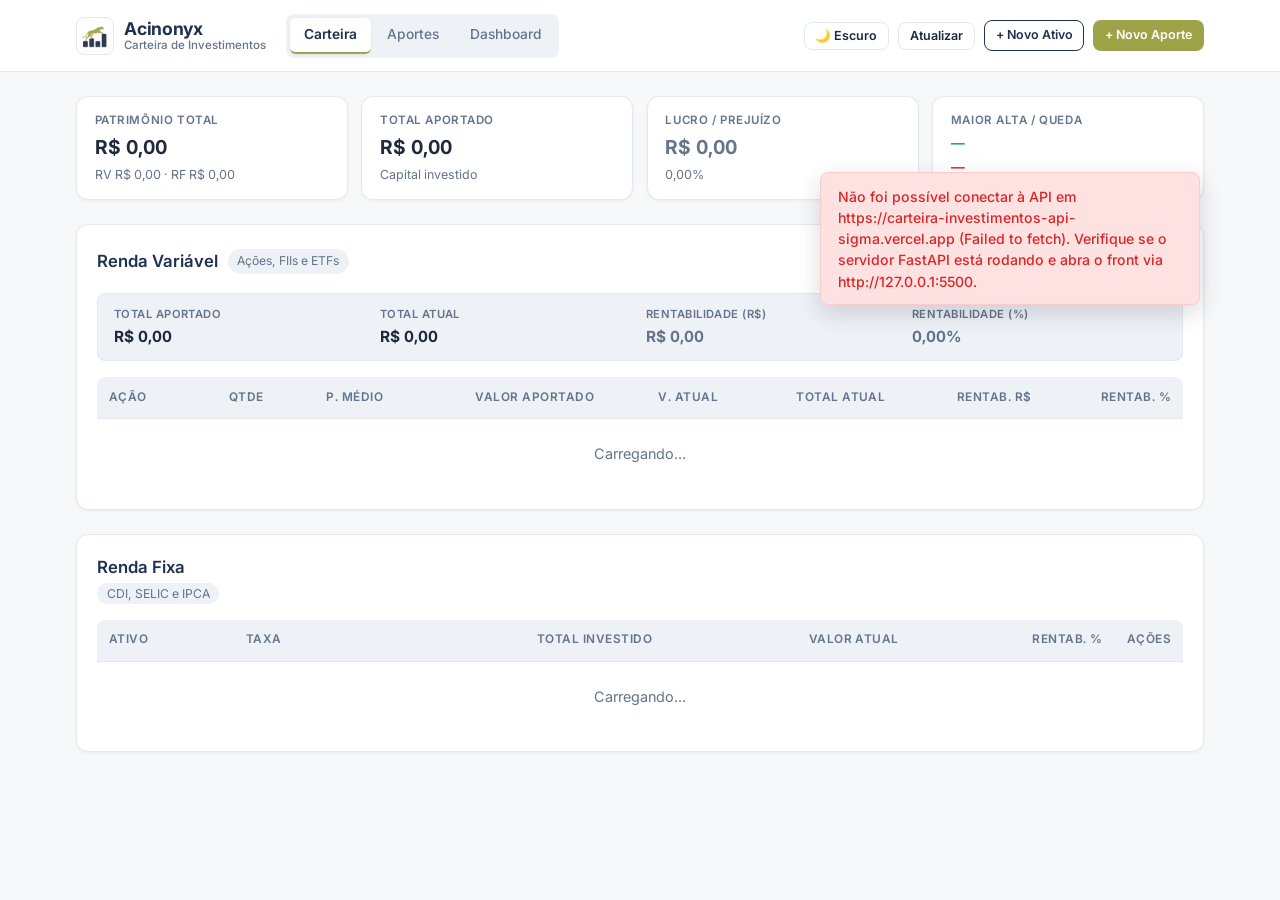
==== commit ffafdade: "feat: adiciona coluna Rentab. R$ e linha de totais em Renda Variavel" ====
--- a/frontend/index.html
+++ b/frontend/index.html
@@ -81,12 +81,32 @@
     <!-- Bloco 1: Renda Variável -->
     <section class="card">
       <div class="section-header">
-        <div>
+        <div class="section-title-group">
           <h2>Renda Variável</h2>
           <span class="badge-muted">Ações, FIIs e ETFs</span>
         </div>
         <a href="aportes.html" class="btn btn-primary btn-sm nav-transition">+ Novo Aporte</a>
       </div>
+
+      <div id="rv-totals-bar" class="section-totals-bar">
+        <div class="section-total-item">
+          <span class="section-total-label">Total Aportado</span>
+          <strong id="rv-total-aportado" class="section-total-value">R$ 0,00</strong>
+        </div>
+        <div class="section-total-item">
+          <span class="section-total-label">Total Atual</span>
+          <strong id="rv-total-atual" class="section-total-value">R$ 0,00</strong>
+        </div>
+        <div class="section-total-item">
+          <span class="section-total-label">Rentabilidade (R$)</span>
+          <strong id="rv-total-rent-rs" class="section-total-value neu">R$ 0,00</strong>
+        </div>
+        <div class="section-total-item">
+          <span class="section-total-label">Rentabilidade (%)</span>
+          <strong id="rv-total-rent-pct" class="section-total-value neu">0,00%</strong>
+        </div>
+      </div>
+
       <div class="table-wrapper">
         <table>
           <thead>
@@ -97,12 +117,13 @@
               <th class="num">Valor Aportado</th>
               <th class="num">V. Atual</th>
               <th class="num">Total Atual</th>
+              <th class="num">Rentab. R$</th>
               <th class="num">Rentab. %</th>
             </tr>
           </thead>
           <tbody id="tbody-rv">
             <tr>
-              <td colspan="7" class="empty-cell">Carregando...</td>
+              <td colspan="8" class="empty-cell">Carregando...</td>
             </tr>
           </tbody>
         </table>
@@ -114,7 +135,7 @@
       <div class="section-header">
         <div>
           <h2>Renda Fixa</h2>
-          <span class="badge-muted">Cálculo automático via Banco Central (CDI/SELIC/IPCA) ou manual</span>
+          <span class="badge-muted">CDI, SELIC e IPCA</span>
         </div>
       </div>
       <div class="table-wrapper">
--- a/frontend/css/style.css
+++ b/frontend/css/style.css
@@ -431,6 +431,41 @@
   flex-wrap: wrap;
 }
 
+.section-totals-bar {
+  display: grid;
+  grid-template-columns: repeat(4, minmax(0, 1fr));
+  gap: 0.75rem;
+  padding: 0.75rem 1rem;
+  margin-bottom: 1rem;
+  background: var(--surface-subtle);
+  border: 1px solid var(--border);
+  border-radius: var(--radius-sm);
+}
+
+.section-total-item {
+  display: flex;
+  flex-direction: column;
+  gap: 0.15rem;
+  min-width: 0;
+}
+
+.section-total-label {
+  font-size: 0.7rem;
+  font-weight: 600;
+  text-transform: uppercase;
+  letter-spacing: 0.04em;
+  color: var(--text-muted);
+}
+
+.section-total-value {
+  font-size: 0.96rem;
+  font-weight: 700;
+  font-variant-numeric: tabular-nums;
+  white-space: nowrap;
+  overflow: hidden;
+  text-overflow: ellipsis;
+}
+
 .badge-muted {
   font-size: 0.76rem;
   color: var(--text-muted);
@@ -810,6 +845,10 @@
 }
 
 @media (max-width: 768px) {
+  .section-totals-bar {
+    grid-template-columns: repeat(2, minmax(0, 1fr));
+  }
+
   .charts-grid {
     grid-template-columns: 1fr;
   }
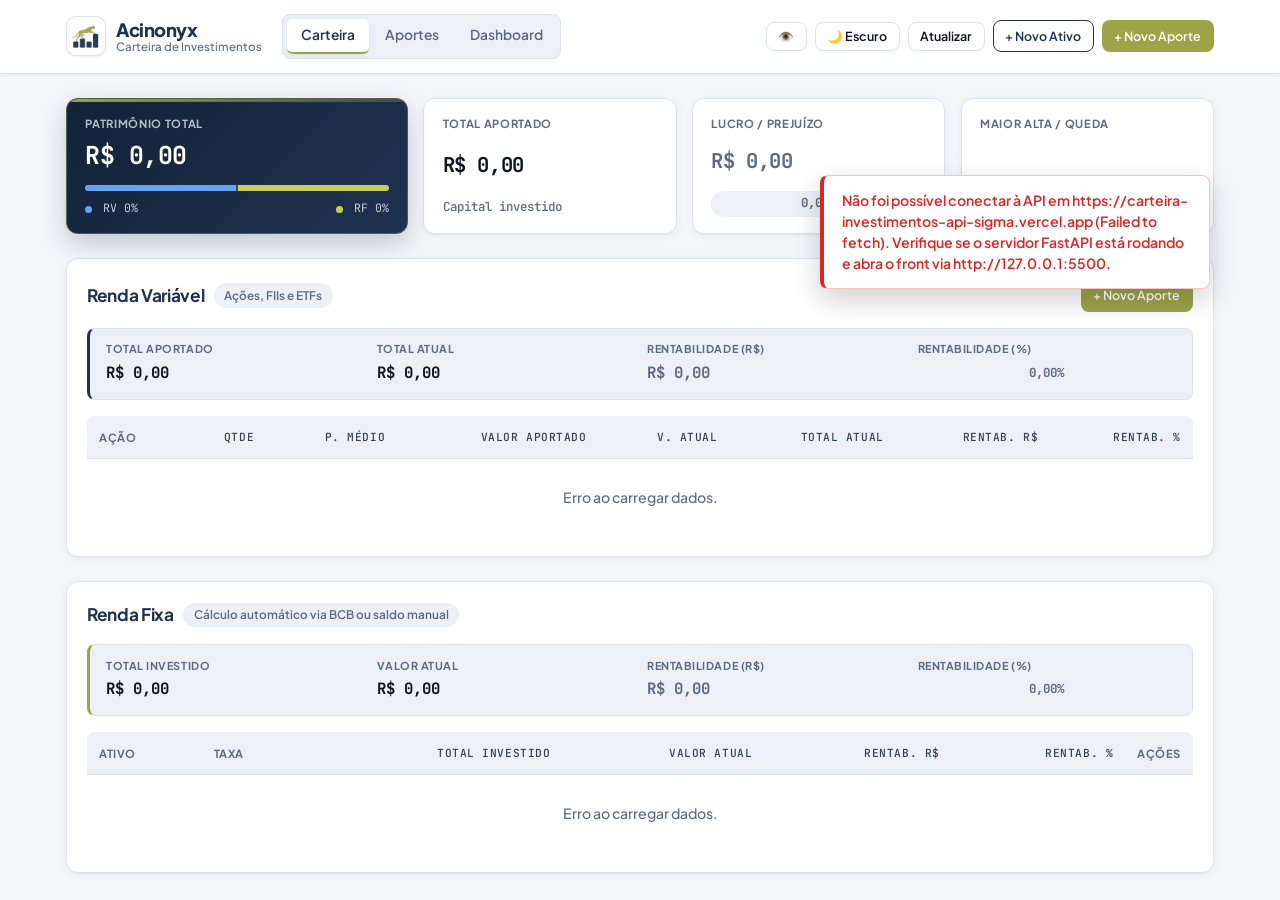
==== commit 642cc65b: "feat: aplica UI Precision Fintech Acinonyx e atualiza CONTEXT.md" ====
--- a/frontend/index.html
+++ b/frontend/index.html
@@ -8,7 +8,7 @@
   <link rel="preconnect" href="https://fonts.googleapis.com" />
   <link rel="preconnect" href="https://fonts.gstatic.com" crossorigin />
   <link
-    href="https://fonts.googleapis.com/css2?family=Inter:wght@400;500;600;700&display=swap"
+    href="https://fonts.googleapis.com/css2?family=JetBrains+Mono:wght@500;600;700&family=Plus+Jakarta+Sans:wght@500;600;700;800&display=swap"
     rel="stylesheet"
   />
   <link rel="manifest" href="manifest.json" />
@@ -35,6 +35,15 @@
         </nav>
       </div>
       <div class="topbar-actions">
+        <button
+          id="btn-privacidade"
+          class="btn btn-secondary btn-sm btn-icon"
+          type="button"
+          title="Ocultar ou mostrar valores"
+          aria-label="Ocultar valores"
+        >
+          👁️
+        </button>
         <button id="btn-tema" class="btn btn-secondary btn-sm" type="button">
           🌙 Escuro
         </button>
@@ -54,27 +63,45 @@
   <main class="container">
     <div id="feedback" class="feedback hidden" role="status" aria-live="polite"></div>
 
-    <!-- KPIs no topo (linha única) -->
+    <!-- KPIs no topo (Hero Card Navy + 3 KPIs nítidos) -->
     <section class="kpi-strip" aria-label="Indicadores da carteira">
-      <div class="summary-card">
+      <div class="summary-card summary-card-hero">
         <span class="summary-label">Patrimônio Total</span>
-        <strong id="kpi-patrimonio" class="summary-value">R$ 0,00</strong>
-        <span id="kpi-sub-patrimonio" class="kpi-sub">RV R$ 0,00 · RF R$ 0,00</span>
-      </div>
+        <strong id="kpi-patrimonio" class="summary-value money-val">R$ 0,00</strong>
+        <div class="composition-bar" aria-label="Composição RV vs RF">
+          <div id="kpi-bar-rv" class="composition-rv" style="width: 50%"></div>
+          <div id="kpi-bar-rf" class="composition-rf" style="width: 50%"></div>
+        </div>
+        <div class="composition-legend">
+          <span>
+            <span class="legend-dot legend-dot-rv"></span>
+            <span id="kpi-legend-rv">RV 0%</span>
+          </span>
+          <span>
+            <span class="legend-dot legend-dot-rf"></span>
+            <span id="kpi-legend-rf">RF 0%</span>
+          </span>
+        </div>
+      </div>
+
       <div class="summary-card">
         <span class="summary-label">Total Aportado</span>
-        <strong id="kpi-aportado" class="summary-value">R$ 0,00</strong>
+        <strong id="kpi-aportado" class="summary-value money-val">R$ 0,00</strong>
         <span class="kpi-sub">Capital investido</span>
       </div>
+
       <div class="summary-card">
         <span class="summary-label">Lucro / Prejuízo</span>
-        <strong id="kpi-lucro" class="summary-value neu">R$ 0,00</strong>
-        <span id="kpi-rentabilidade" class="kpi-sub neu">0,00%</span>
-      </div>
+        <strong id="kpi-lucro" class="summary-value money-val neu">R$ 0,00</strong>
+        <span id="kpi-rentabilidade" class="rent-pill rent-pill-neu">0,00%</span>
+      </div>
+
       <div class="summary-card">
         <span class="summary-label">Maior Alta / Queda</span>
-        <strong id="kpi-maior-alta" class="kpi-highlight pos">—</strong>
-        <span id="kpi-maior-queda" class="kpi-highlight neg">—</span>
+        <div class="kpi-highlights-stack">
+          <span id="kpi-maior-alta" class="kpi-highlight pos">—</span>
+          <span id="kpi-maior-queda" class="kpi-highlight neg">—</span>
+        </div>
       </div>
     </section>
 
@@ -88,27 +115,27 @@
         <a href="aportes.html" class="btn btn-primary btn-sm nav-transition">+ Novo Aporte</a>
       </div>
 
-      <div id="rv-totals-bar" class="section-totals-bar">
+      <div id="rv-totals-bar" class="section-totals-bar totals-rv">
         <div class="section-total-item">
           <span class="section-total-label">Total Aportado</span>
-          <strong id="rv-total-aportado" class="section-total-value">R$ 0,00</strong>
+          <strong id="rv-total-aportado" class="section-total-value money-val">R$ 0,00</strong>
         </div>
         <div class="section-total-item">
           <span class="section-total-label">Total Atual</span>
-          <strong id="rv-total-atual" class="section-total-value">R$ 0,00</strong>
+          <strong id="rv-total-atual" class="section-total-value money-val">R$ 0,00</strong>
         </div>
         <div class="section-total-item">
           <span class="section-total-label">Rentabilidade (R$)</span>
-          <strong id="rv-total-rent-rs" class="section-total-value neu">R$ 0,00</strong>
+          <strong id="rv-total-rent-rs" class="section-total-value money-val neu">R$ 0,00</strong>
         </div>
         <div class="section-total-item">
           <span class="section-total-label">Rentabilidade (%)</span>
-          <strong id="rv-total-rent-pct" class="section-total-value neu">0,00%</strong>
+          <span id="rv-total-rent-pct" class="rent-pill rent-pill-neu">0,00%</span>
         </div>
       </div>
 
       <div class="table-wrapper">
-        <table>
+        <table class="sticky-first-col">
           <thead>
             <tr>
               <th>Ação</th>
@@ -123,7 +150,7 @@
           </thead>
           <tbody id="tbody-rv">
             <tr>
-              <td colspan="8" class="empty-cell">Carregando...</td>
+              <td colspan="8"><span class="skeleton-bar"></span></td>
             </tr>
           </tbody>
         </table>
@@ -133,26 +160,47 @@
     <!-- Bloco 2: Renda Fixa -->
     <section class="card">
       <div class="section-header">
-        <div>
+        <div class="section-title-group">
           <h2>Renda Fixa</h2>
-          <span class="badge-muted">CDI, SELIC e IPCA</span>
-        </div>
-      </div>
+          <span class="badge-muted">Cálculo automático via BCB ou saldo manual</span>
+        </div>
+      </div>
+
+      <div id="rf-totals-bar" class="section-totals-bar totals-rf">
+        <div class="section-total-item">
+          <span class="section-total-label">Total Investido</span>
+          <strong id="rf-total-aportado" class="section-total-value money-val">R$ 0,00</strong>
+        </div>
+        <div class="section-total-item">
+          <span class="section-total-label">Valor Atual</span>
+          <strong id="rf-total-atual" class="section-total-value money-val">R$ 0,00</strong>
+        </div>
+        <div class="section-total-item">
+          <span class="section-total-label">Rentabilidade (R$)</span>
+          <strong id="rf-total-rent-rs" class="section-total-value money-val neu">R$ 0,00</strong>
+        </div>
+        <div class="section-total-item">
+          <span class="section-total-label">Rentabilidade (%)</span>
+          <span id="rf-total-rent-pct" class="rent-pill rent-pill-neu">0,00%</span>
+        </div>
+      </div>
+
       <div class="table-wrapper">
-        <table>
+        <table class="sticky-first-col">
           <thead>
             <tr>
               <th>Ativo</th>
               <th>Taxa</th>
               <th class="num">Total Investido</th>
               <th class="num">Valor Atual</th>
+              <th class="num">Rentab. R$</th>
               <th class="num">Rentab. %</th>
               <th class="actions-col">Ações</th>
             </tr>
           </thead>
           <tbody id="tbody-rf">
             <tr>
-              <td colspan="6" class="empty-cell">Carregando...</td>
+              <td colspan="7"><span class="skeleton-bar"></span></td>
             </tr>
           </tbody>
         </table>
--- a/frontend/css/style.css
+++ b/frontend/css/style.css
@@ -1,59 +1,76 @@
 :root {
+  --font-sans: "Plus Jakarta Sans", system-ui, -apple-system, BlinkMacSystemFont,
+    "Segoe UI", Roboto, sans-serif;
+  --font-mono: "JetBrains Mono", ui-monospace, SFMono-Regular, Menlo, Monaco,
+    Consolas, monospace;
+
   --navy: #1e3250;
+  --navy-deep: #132238;
   --navy-hover: #15253c;
   --navy-soft: rgba(30, 50, 80, 0.08);
   --olive: #9da347;
-  --olive-hover: #888e3a;
-  --olive-soft: rgba(157, 163, 71, 0.14);
-
-  --bg: #f7f8fa;
+  --olive-hover: #878d38;
+  --olive-soft: rgba(157, 163, 71, 0.16);
+
+  --bg: #f4f6fa;
   --surface: #ffffff;
-  --surface-subtle: #eef1f6;
-  --row-hover: #f8fafc;
-  --border: #e2e8f0;
-  --text: #1e293b;
-  --text-muted: #64748b;
+  --surface-subtle: #edf1f7;
+  --row-hover: #f6f8fc;
+  --border: #dce3ee;
+  --text: #0b1220;
+  --text-secondary: #334155;
+  --text-muted: #5b6b82;
 
   --primary: var(--olive);
   --primary-hover: var(--olive-hover);
-  --positive: #16a34a;
-  --positive-bg: #dcfce7;
-  --positive-border: #bbf7d0;
+  --positive: #15803d;
+  --positive-bg: rgba(22, 163, 74, 0.12);
+  --positive-border: rgba(22, 163, 74, 0.28);
   --negative: #dc2626;
-  --negative-bg: #fee2e2;
-  --negative-border: #fecaca;
+  --negative-bg: rgba(220, 38, 38, 0.11);
+  --negative-border: rgba(220, 38, 38, 0.26);
 
   --radius: 12px;
   --radius-sm: 8px;
-  --shadow: 0 1px 3px rgba(30, 50, 80, 0.06);
+  --shadow: 0 2px 8px rgba(15, 23, 42, 0.05), 0 1px 2px rgba(15, 23, 42, 0.04);
+  --shadow-hero: 0 10px 26px rgba(19, 34, 56, 0.22);
+  --skeleton-base: #e6ecf4;
+  --skeleton-shine: #f3f6fb;
 }
 
 [data-theme="dark"] {
-  --navy: #2a466f;
-  --navy-hover: #355687;
-  --navy-soft: rgba(42, 70, 111, 0.28);
-  --olive: #b3b959;
-  --olive-hover: #9fa549;
-  --olive-soft: rgba(179, 185, 89, 0.16);
-
-  --bg: #0d1522;
-  --surface: #142033;
-  --surface-subtle: #1b2b44;
-  --row-hover: #19273e;
-  --border: #263956;
-  --text: #f1f5f9;
-  --text-muted: #94a3b8;
+  --navy: #2d4c78;
+  --navy-deep: #13233d;
+  --navy-hover: #385d91;
+  --navy-soft: rgba(79, 122, 179, 0.2);
+  --olive: #c6ce5c;
+  --olive-hover: #b3bc48;
+  --olive-soft: rgba(198, 206, 92, 0.16);
+
+  --bg: #080e18;
+  --surface: #101b2e;
+  --surface-subtle: #16243d;
+  --row-hover: #142239;
+  --border: #223452;
+  --text: #ffffff;
+  --text-secondary: #cbd5e1;
+  --text-muted: #8fa3bf;
 
   --primary: var(--olive);
   --primary-hover: var(--olive-hover);
-  --positive: #4ade80;
-  --positive-bg: rgba(22, 163, 74, 0.16);
-  --positive-border: rgba(74, 222, 128, 0.3);
-  --negative: #f87171;
-  --negative-bg: rgba(220, 38, 38, 0.16);
-  --negative-border: rgba(248, 113, 113, 0.3);
-
-  --shadow: 0 2px 6px rgba(0, 0, 0, 0.35);
+  --positive: #34d399;
+  --positive-bg: rgba(52, 211, 153, 0.15);
+  --positive-border: rgba(52, 211, 153, 0.32);
+  --negative: #fb7185;
+  --negative-bg: rgba(251, 113, 133, 0.15);
+  --negative-border: rgba(251, 113, 133, 0.32);
+
+  --shadow: inset 0 1px 0 rgba(255, 255, 255, 0.05),
+    0 4px 14px rgba(0, 0, 0, 0.38);
+  --shadow-hero: inset 0 1px 0 rgba(255, 255, 255, 0.1),
+    0 12px 28px rgba(0, 0, 0, 0.48);
+  --skeleton-base: #182741;
+  --skeleton-shine: #23375a;
   color-scheme: dark;
 }
 
@@ -108,10 +125,18 @@
   }
 }
 
+@keyframes shimmer {
+  0% {
+    background-position: 200% 0;
+  }
+  100% {
+    background-position: -200% 0;
+  }
+}
+
 body {
   margin: 0;
-  font-family: "Inter", system-ui, -apple-system, BlinkMacSystemFont, "Segoe UI",
-    Roboto, sans-serif;
+  font-family: var(--font-sans);
   background-color: var(--bg);
   color: var(--text);
   line-height: 1.5;
@@ -130,10 +155,21 @@
   transform: translateY(-4px);
 }
 
+/* Modo privacidade (olhinho) */
+.money-val {
+  transition: filter 0.2s ease;
+}
+
+[data-privacy="hidden"] .money-val {
+  filter: blur(7px);
+  user-select: none;
+}
+
 @media (prefers-reduced-motion: reduce) {
   main,
   ::view-transition-old(page-content),
-  ::view-transition-new(page-content) {
+  ::view-transition-new(page-content),
+  .skeleton-bar {
     animation: none !important;
     transition: none !important;
   }
@@ -141,7 +177,7 @@
 
 .container {
   width: 100%;
-  max-width: 1160px;
+  max-width: 1180px;
   margin: 0 auto;
   padding: 0 1rem;
 }
@@ -156,6 +192,7 @@
   position: sticky;
   top: 0;
   z-index: 40;
+  box-shadow: 0 1px 4px rgba(15, 23, 42, 0.04);
   transition: background-color 0.2s ease, border-color 0.2s ease;
 }
 
@@ -183,13 +220,14 @@
 }
 
 .brand-logo {
-  width: 38px;
-  height: 38px;
+  width: 40px;
+  height: 40px;
   object-fit: contain;
   background: #ffffff;
-  border-radius: 8px;
+  border-radius: 10px;
   padding: 2px;
   border: 1px solid var(--border);
+  box-shadow: 0 1px 3px rgba(15, 23, 42, 0.08);
   flex-shrink: 0;
 }
 
@@ -200,9 +238,9 @@
 }
 
 .brand-name {
-  font-size: 1.1rem;
-  font-weight: 700;
-  letter-spacing: -0.02em;
+  font-size: 1.15rem;
+  font-weight: 800;
+  letter-spacing: -0.03em;
   color: var(--navy);
 }
 
@@ -219,7 +257,7 @@
 .topbar-actions {
   display: flex;
   align-items: center;
-  gap: 0.55rem;
+  gap: 0.5rem;
   flex-wrap: wrap;
 }
 
@@ -229,14 +267,15 @@
   padding: 0.25rem;
   border-radius: var(--radius-sm);
   gap: 0.2rem;
+  border: 1px solid var(--border);
 }
 
 .nav-link {
   text-decoration: none;
   color: var(--text-muted);
   font-size: 0.86rem;
-  font-weight: 500;
-  padding: 0.42rem 0.85rem;
+  font-weight: 600;
+  padding: 0.4rem 0.85rem;
   border-radius: 6px;
   transition: background-color 0.15s ease, color 0.15s ease;
 }
@@ -248,7 +287,6 @@
 .nav-link.active {
   background: var(--surface);
   color: var(--navy);
-  font-weight: 600;
   box-shadow: var(--shadow);
   border-bottom: 2px solid var(--olive);
 }
@@ -259,15 +297,16 @@
 
 h1 {
   margin: 0;
-  font-size: 1.35rem;
-  font-weight: 700;
-  letter-spacing: -0.02em;
+  font-size: 1.4rem;
+  font-weight: 800;
+  letter-spacing: -0.03em;
 }
 
 h2 {
   margin: 0;
-  font-size: 1.05rem;
-  font-weight: 600;
+  font-size: 1.08rem;
+  font-weight: 700;
+  letter-spacing: -0.02em;
   color: var(--navy);
 }
 
@@ -278,46 +317,49 @@
 h3 {
   margin: 0 0 0.85rem;
   font-size: 0.96rem;
-  font-weight: 600;
+  font-weight: 700;
 }
 
 /* Toast Feedback */
 .feedback {
   position: fixed;
-  top: 4.75rem;
+  top: 4.85rem;
   right: 1.25rem;
   z-index: 90;
-  max-width: 380px;
-  padding: 0.8rem 1.05rem;
+  max-width: 390px;
+  padding: 0.85rem 1.1rem;
   border-radius: var(--radius-sm);
   font-size: 0.88rem;
-  font-weight: 500;
+  font-weight: 600;
   border: 1px solid transparent;
-  box-shadow: 0 8px 24px rgba(15, 23, 42, 0.16);
+  backdrop-filter: blur(8px);
+  box-shadow: 0 10px 28px rgba(8, 14, 24, 0.2);
   animation: toastSlideIn 200ms ease both;
 }
 
 .feedback.success {
-  background: var(--positive-bg);
+  background: var(--surface);
   color: var(--positive);
   border-color: var(--positive-border);
+  border-left: 4px solid var(--positive);
 }
 
 .feedback.error {
-  background: var(--negative-bg);
+  background: var(--surface);
   color: var(--negative);
   border-color: var(--negative-border);
+  border-left: 4px solid var(--negative);
 }
 
 .hidden {
   display: none !important;
 }
 
-/* KPI Strip (linha única) */
+/* KPI Strip (Hero Card + 3 KPIs nítidos) */
 .kpi-strip {
   display: grid;
-  grid-template-columns: repeat(4, minmax(0, 1fr));
-  gap: 0.85rem;
+  grid-template-columns: 1.35fr repeat(3, minmax(0, 1fr));
+  gap: 0.95rem;
   margin-bottom: 1.5rem;
 }
 
@@ -325,25 +367,112 @@
   background: var(--surface);
   border: 1px solid var(--border);
   border-radius: var(--radius);
-  padding: 0.95rem 1.1rem;
+  padding: 1.05rem 1.15rem;
   box-shadow: var(--shadow);
   display: flex;
   flex-direction: column;
-  gap: 0.22rem;
+  justify-content: space-between;
+  gap: 0.3rem;
   min-width: 0;
 }
 
+.summary-card-hero {
+  background: linear-gradient(135deg, var(--navy-deep) 0%, #1e3250 100%);
+  border-color: rgba(198, 206, 92, 0.32);
+  color: #ffffff;
+  box-shadow: var(--shadow-hero);
+  position: relative;
+  overflow: hidden;
+}
+
+.summary-card-hero::after {
+  content: "";
+  position: absolute;
+  top: 0;
+  left: 0;
+  right: 0;
+  height: 3px;
+  background: linear-gradient(90deg, var(--olive), rgba(198, 206, 92, 0.2));
+}
+
+.summary-card-hero .summary-label {
+  color: rgba(226, 232, 240, 0.78);
+}
+
+.summary-card-hero .summary-value {
+  color: #ffffff;
+  font-size: 1.55rem;
+}
+
+.summary-card-hero .kpi-sub {
+  color: rgba(226, 232, 240, 0.82);
+}
+
+/* Barra fina RV vs RF dentro do Hero Card */
+.composition-bar {
+  display: flex;
+  height: 6px;
+  width: 100%;
+  border-radius: 999px;
+  overflow: hidden;
+  background: rgba(255, 255, 255, 0.14);
+  margin-top: 0.35rem;
+  gap: 2px;
+}
+
+.composition-rv {
+  background: #60a5fa;
+  height: 100%;
+  transition: width 0.35s ease;
+}
+
+.composition-rf {
+  background: #c6ce5c;
+  height: 100%;
+  transition: width 0.35s ease;
+}
+
+.composition-legend {
+  display: flex;
+  justify-content: space-between;
+  gap: 0.5rem;
+  font-family: var(--font-mono);
+  font-size: 0.72rem;
+  color: rgba(226, 232, 240, 0.85);
+  margin-top: 0.25rem;
+}
+
+.legend-dot {
+  display: inline-block;
+  width: 7px;
+  height: 7px;
+  border-radius: 50%;
+  margin-right: 4px;
+  vertical-align: middle;
+}
+
+.legend-dot-rv {
+  background: #60a5fa;
+}
+
+.legend-dot-rf {
+  background: #c6ce5c;
+}
+
 .summary-label {
-  font-size: 0.72rem;
-  font-weight: 600;
+  font-size: 0.7rem;
+  font-weight: 700;
   text-transform: uppercase;
-  letter-spacing: 0.05em;
+  letter-spacing: 0.06em;
   color: var(--text-muted);
 }
 
 .summary-value {
-  font-size: 1.2rem;
-  font-weight: 700;
+  font-family: var(--font-mono);
+  font-size: 1.28rem;
+  font-weight: 700;
+  letter-spacing: -0.02em;
+  color: var(--text);
   font-variant-numeric: tabular-nums;
   white-space: nowrap;
   overflow: hidden;
@@ -351,7 +480,9 @@
 }
 
 .kpi-sub {
+  font-family: var(--font-mono);
   font-size: 0.78rem;
+  font-weight: 500;
   color: var(--text-muted);
   font-variant-numeric: tabular-nums;
   white-space: nowrap;
@@ -359,8 +490,17 @@
   text-overflow: ellipsis;
 }
 
+.kpi-highlights-stack {
+  display: flex;
+  flex-direction: column;
+  gap: 0.35rem;
+  margin-top: 0.1rem;
+}
+
 .kpi-highlight {
-  font-size: 0.86rem;
+  font-family: var(--font-mono);
+  font-size: 0.8rem;
+  font-weight: 600;
   font-variant-numeric: tabular-nums;
   white-space: nowrap;
   overflow: hidden;
@@ -431,35 +571,46 @@
   flex-wrap: wrap;
 }
 
+/* Faixa de totais no cabeçalho das seções RV e RF */
 .section-totals-bar {
   display: grid;
   grid-template-columns: repeat(4, minmax(0, 1fr));
   gap: 0.75rem;
-  padding: 0.75rem 1rem;
+  padding: 0.8rem 1rem;
   margin-bottom: 1rem;
   background: var(--surface-subtle);
   border: 1px solid var(--border);
   border-radius: var(--radius-sm);
 }
 
+.totals-rv {
+  border-left: 3px solid var(--navy);
+}
+
+.totals-rf {
+  border-left: 3px solid var(--olive);
+}
+
 .section-total-item {
   display: flex;
   flex-direction: column;
-  gap: 0.15rem;
+  gap: 0.18rem;
   min-width: 0;
 }
 
 .section-total-label {
-  font-size: 0.7rem;
-  font-weight: 600;
+  font-size: 0.68rem;
+  font-weight: 700;
   text-transform: uppercase;
-  letter-spacing: 0.04em;
+  letter-spacing: 0.05em;
   color: var(--text-muted);
 }
 
 .section-total-value {
-  font-size: 0.96rem;
-  font-weight: 700;
+  font-family: var(--font-mono);
+  font-size: 0.98rem;
+  font-weight: 700;
+  color: var(--text);
   font-variant-numeric: tabular-nums;
   white-space: nowrap;
   overflow: hidden;
@@ -467,50 +618,53 @@
 }
 
 .badge-muted {
-  font-size: 0.76rem;
+  font-size: 0.74rem;
+  font-weight: 600;
   color: var(--text-muted);
   background: var(--surface-subtle);
-  padding: 0.2rem 0.6rem;
+  padding: 0.22rem 0.65rem;
   border-radius: 999px;
 }
 
 /* Badge Navy para Tickers */
 .ticker-badge {
   display: inline-block;
+  font-family: var(--font-mono);
   background: var(--navy);
   color: #ffffff;
   font-size: 0.78rem;
-  font-weight: 600;
-  letter-spacing: 0.03em;
-  padding: 0.18rem 0.55rem;
+  font-weight: 700;
+  letter-spacing: 0.04em;
+  padding: 0.2rem 0.58rem;
   border-radius: 6px;
-  margin-bottom: 0.15rem;
+  margin-bottom: 0.18rem;
 }
 
 /* Tables */
 .table-wrapper {
   overflow-x: auto;
+  -webkit-overflow-scrolling: touch;
 }
 
 table {
   width: 100%;
   border-collapse: collapse;
-  font-size: 0.9rem;
+  font-size: 0.88rem;
 }
 
 th,
 td {
-  padding: 0.72rem 0.75rem;
+  padding: 0.78rem 0.75rem;
   text-align: left;
   border-bottom: 1px solid var(--border);
   white-space: nowrap;
 }
 
 th {
-  font-size: 0.74rem;
-  font-weight: 600;
+  font-size: 0.7rem;
+  font-weight: 700;
   text-transform: uppercase;
-  letter-spacing: 0.04em;
+  letter-spacing: 0.05em;
   color: var(--text-muted);
   background: var(--surface-subtle);
 }
@@ -523,6 +677,10 @@
   border-top-right-radius: var(--radius-sm);
 }
 
+tbody tr {
+  transition: background-color 0.12s ease;
+}
+
 tbody tr:hover {
   background: var(--row-hover);
 }
@@ -533,7 +691,15 @@
 
 .num {
   text-align: right;
+  font-family: var(--font-mono);
   font-variant-numeric: tabular-nums;
+  font-weight: 500;
+  color: var(--text-secondary);
+}
+
+.num-strong {
+  font-weight: 700;
+  color: var(--text);
 }
 
 .actions-col {
@@ -542,43 +708,93 @@
 }
 
 .asset-code {
-  font-weight: 600;
+  font-family: var(--font-mono);
+  font-weight: 700;
   color: var(--text);
 }
 
 .asset-name {
   display: block;
-  font-size: 0.78rem;
+  font-family: var(--font-sans);
+  font-size: 0.75rem;
+  font-weight: 500;
   color: var(--text-muted);
 }
 
 .empty-cell {
   text-align: center;
   color: var(--text-muted);
-  padding: 1.5rem 0.75rem;
-}
-
-/* Rentabilidade & Badges */
+  padding: 1.75rem 0.75rem;
+  font-weight: 500;
+}
+
+/* Skeleton Loading */
+.skeleton-bar {
+  display: inline-block;
+  height: 14px;
+  width: 100%;
+  min-width: 56px;
+  border-radius: 6px;
+  background: linear-gradient(
+    90deg,
+    var(--skeleton-base) 25%,
+    var(--skeleton-shine) 50%,
+    var(--skeleton-base) 75%
+  );
+  background-size: 200% 100%;
+  animation: shimmer 1.3s infinite linear;
+}
+
+/* Rentabilidade & Pílulas semânticas */
 .pos {
+  color: var(--positive) !important;
+  font-weight: 700;
+}
+
+.neg {
+  color: var(--negative) !important;
+  font-weight: 700;
+}
+
+.neu {
+  color: var(--text-muted);
+}
+
+.rent-pill {
+  display: inline-flex;
+  align-items: center;
+  justify-content: center;
+  gap: 0.2rem;
+  font-family: var(--font-mono);
+  font-size: 0.78rem;
+  font-weight: 700;
+  padding: 0.22rem 0.55rem;
+  border-radius: 999px;
+  font-variant-numeric: tabular-nums;
+}
+
+.rent-pill-pos {
+  background: var(--positive-bg);
   color: var(--positive);
-  font-weight: 600;
-}
-
-.neg {
+}
+
+.rent-pill-neg {
+  background: var(--negative-bg);
   color: var(--negative);
-  font-weight: 600;
-}
-
-.neu {
+}
+
+.rent-pill-neu {
+  background: var(--surface-subtle);
   color: var(--text-muted);
 }
 
 .pill {
   display: inline-block;
-  padding: 0.18rem 0.6rem;
+  padding: 0.2rem 0.6rem;
   border-radius: 999px;
-  font-size: 0.74rem;
-  font-weight: 600;
+  font-size: 0.72rem;
+  font-weight: 700;
+  letter-spacing: 0.03em;
 }
 
 .pill-aporte {
@@ -595,7 +811,7 @@
 .field {
   display: flex;
   flex-direction: column;
-  gap: 0.32rem;
+  gap: 0.35rem;
   margin-bottom: 0.85rem;
   min-width: 0;
 }
@@ -603,7 +819,7 @@
 .field-row {
   display: grid;
   grid-template-columns: repeat(2, minmax(0, 1fr));
-  gap: 0.75rem;
+  gap: 0.8rem;
 }
 
 .field-row-3 {
@@ -612,7 +828,7 @@
 
 label {
   font-size: 0.82rem;
-  font-weight: 500;
+  font-weight: 600;
   color: var(--text);
 }
 
@@ -621,7 +837,7 @@
   width: 100%;
   min-width: 0;
   max-width: 100%;
-  padding: 0.56rem 0.7rem;
+  padding: 0.58rem 0.72rem;
   font-size: 0.9rem;
   font-family: inherit;
   color: var(--text);
@@ -629,6 +845,10 @@
   border: 1px solid var(--border);
   border-radius: var(--radius-sm);
   transition: border-color 0.15s ease, box-shadow 0.15s ease;
+}
+
+input[type="number"] {
+  font-family: var(--font-mono);
 }
 
 input:focus,
@@ -669,7 +889,7 @@
   gap: 0.75rem;
   padding: 1rem 1.25rem;
   font-size: 0.96rem;
-  font-weight: 600;
+  font-weight: 700;
   color: var(--navy);
   cursor: pointer;
   list-style: none;
@@ -713,7 +933,7 @@
   justify-content: center;
   gap: 0.35rem;
   padding: 0.52rem 0.95rem;
-  font-size: 0.85rem;
+  font-size: 0.84rem;
   font-weight: 600;
   font-family: inherit;
   text-decoration: none;
@@ -721,7 +941,11 @@
   border: 1px solid transparent;
   cursor: pointer;
   transition: background-color 0.15s ease, border-color 0.15s ease,
-    color 0.15s ease, opacity 0.15s ease;
+    color 0.15s ease, transform 0.1s ease, opacity 0.15s ease;
+}
+
+.btn:active:not(:disabled) {
+  transform: scale(0.98);
 }
 
 .btn:disabled {
@@ -740,7 +964,7 @@
 }
 
 [data-theme="dark"] .btn-primary {
-  color: #0d1522;
+  color: #080e18;
 }
 
 /* Botão Outline Navy */
@@ -756,8 +980,8 @@
 }
 
 [data-theme="dark"] .btn-outline-navy {
-  color: #cbd5e1;
-  border-color: #476898;
+  color: #dbeafe;
+  border-color: #4f7ab3;
 }
 
 [data-theme="dark"] .btn-outline-navy:hover {
@@ -775,6 +999,11 @@
   background: var(--surface-subtle);
 }
 
+.btn-icon {
+  padding: 0.38rem 0.58rem;
+  min-width: 34px;
+}
+
 .btn-ghost {
   background: transparent;
   color: var(--text-muted);
@@ -795,7 +1024,7 @@
 }
 
 .btn-sm {
-  padding: 0.34rem 0.68rem;
+  padding: 0.36rem 0.72rem;
   font-size: 0.78rem;
 }
 
@@ -813,11 +1042,12 @@
   padding: 1.35rem;
   width: 100%;
   max-width: 400px;
-  box-shadow: 0 14px 36px rgba(15, 23, 42, 0.25);
+  box-shadow: 0 18px 42px rgba(8, 14, 24, 0.32);
 }
 
 .modal::backdrop {
-  background: rgba(13, 21, 34, 0.55);
+  background: rgba(8, 14, 24, 0.6);
+  backdrop-filter: blur(2px);
 }
 
 .modal-subtitle {
@@ -856,11 +1086,34 @@
   .header-cta-desktop {
     display: none;
   }
+
+  /* Coluna do Ticker fixa ao rolar horizontalmente no mobile */
+  table.sticky-first-col th:first-child,
+  table.sticky-first-col td:first-child {
+    position: sticky;
+    left: 0;
+    z-index: 2;
+    background: var(--surface);
+    box-shadow: 3px 0 8px -3px rgba(15, 23, 42, 0.16);
+  }
+
+  table.sticky-first-col th:first-child {
+    background: var(--surface-subtle);
+    z-index: 3;
+  }
+
+  table.sticky-first-col tbody tr:hover td:first-child {
+    background: var(--row-hover);
+  }
 }
 
 @media (max-width: 640px) {
   body {
-    padding-bottom: 76px;
+    padding-bottom: 78px;
+  }
+
+  .kpi-strip {
+    grid-template-columns: 1fr;
   }
 
   .topnav {
@@ -885,8 +1138,8 @@
     z-index: 50;
     background: var(--surface);
     border-top: 1px solid var(--border);
-    padding: 0.4rem 0.5rem calc(0.4rem + env(safe-area-inset-bottom));
-    box-shadow: 0 -2px 12px rgba(0, 0, 0, 0.08);
+    padding: 0.42rem 0.5rem calc(0.42rem + env(safe-area-inset-bottom));
+    box-shadow: 0 -4px 16px rgba(0, 0, 0, 0.12);
   }
 
   .bottom-nav-link {
@@ -899,7 +1152,7 @@
     border-radius: var(--radius-sm);
     text-decoration: none;
     font-size: 0.72rem;
-    font-weight: 500;
+    font-weight: 600;
     color: var(--text-muted);
     transition: color 0.15s ease, background-color 0.15s ease;
   }
@@ -907,7 +1160,6 @@
   .bottom-nav-link.active {
     color: var(--olive);
     background: var(--navy-soft);
-    font-weight: 600;
   }
 
   .bottom-nav-icon {
